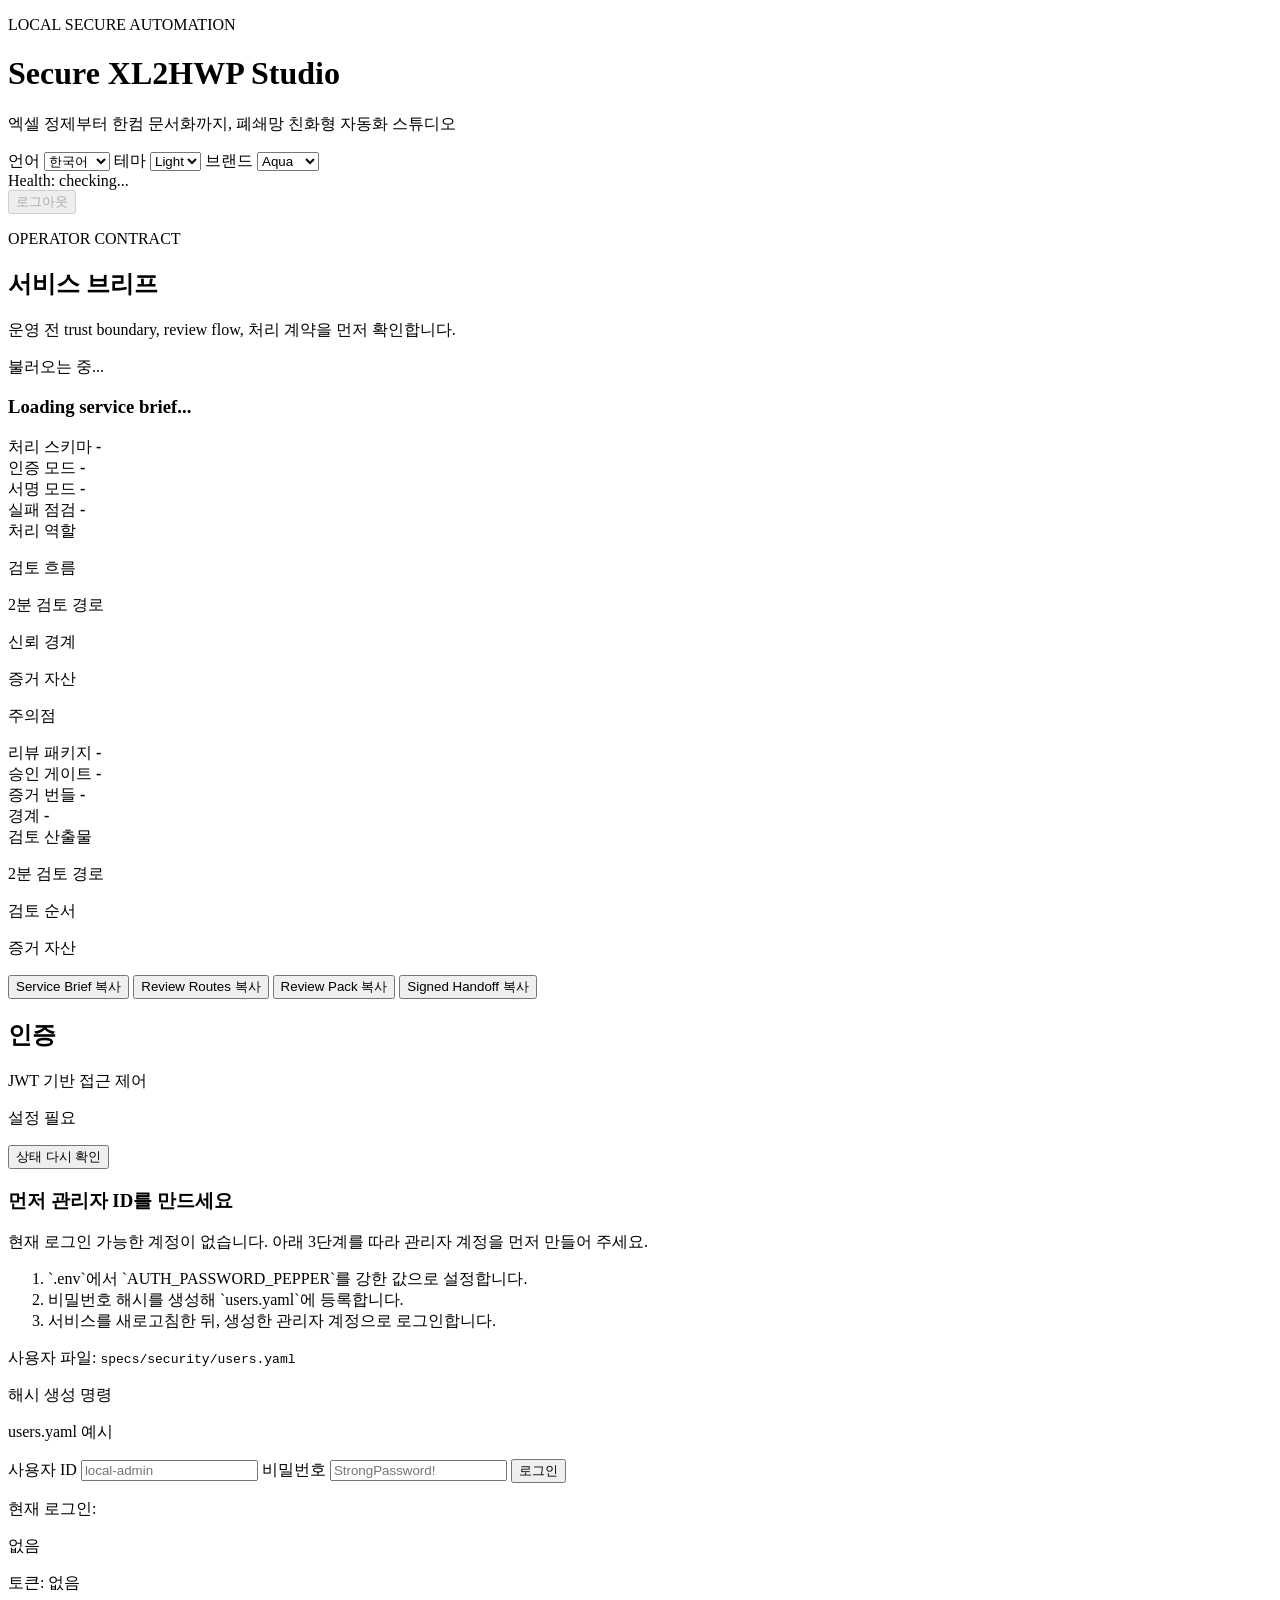
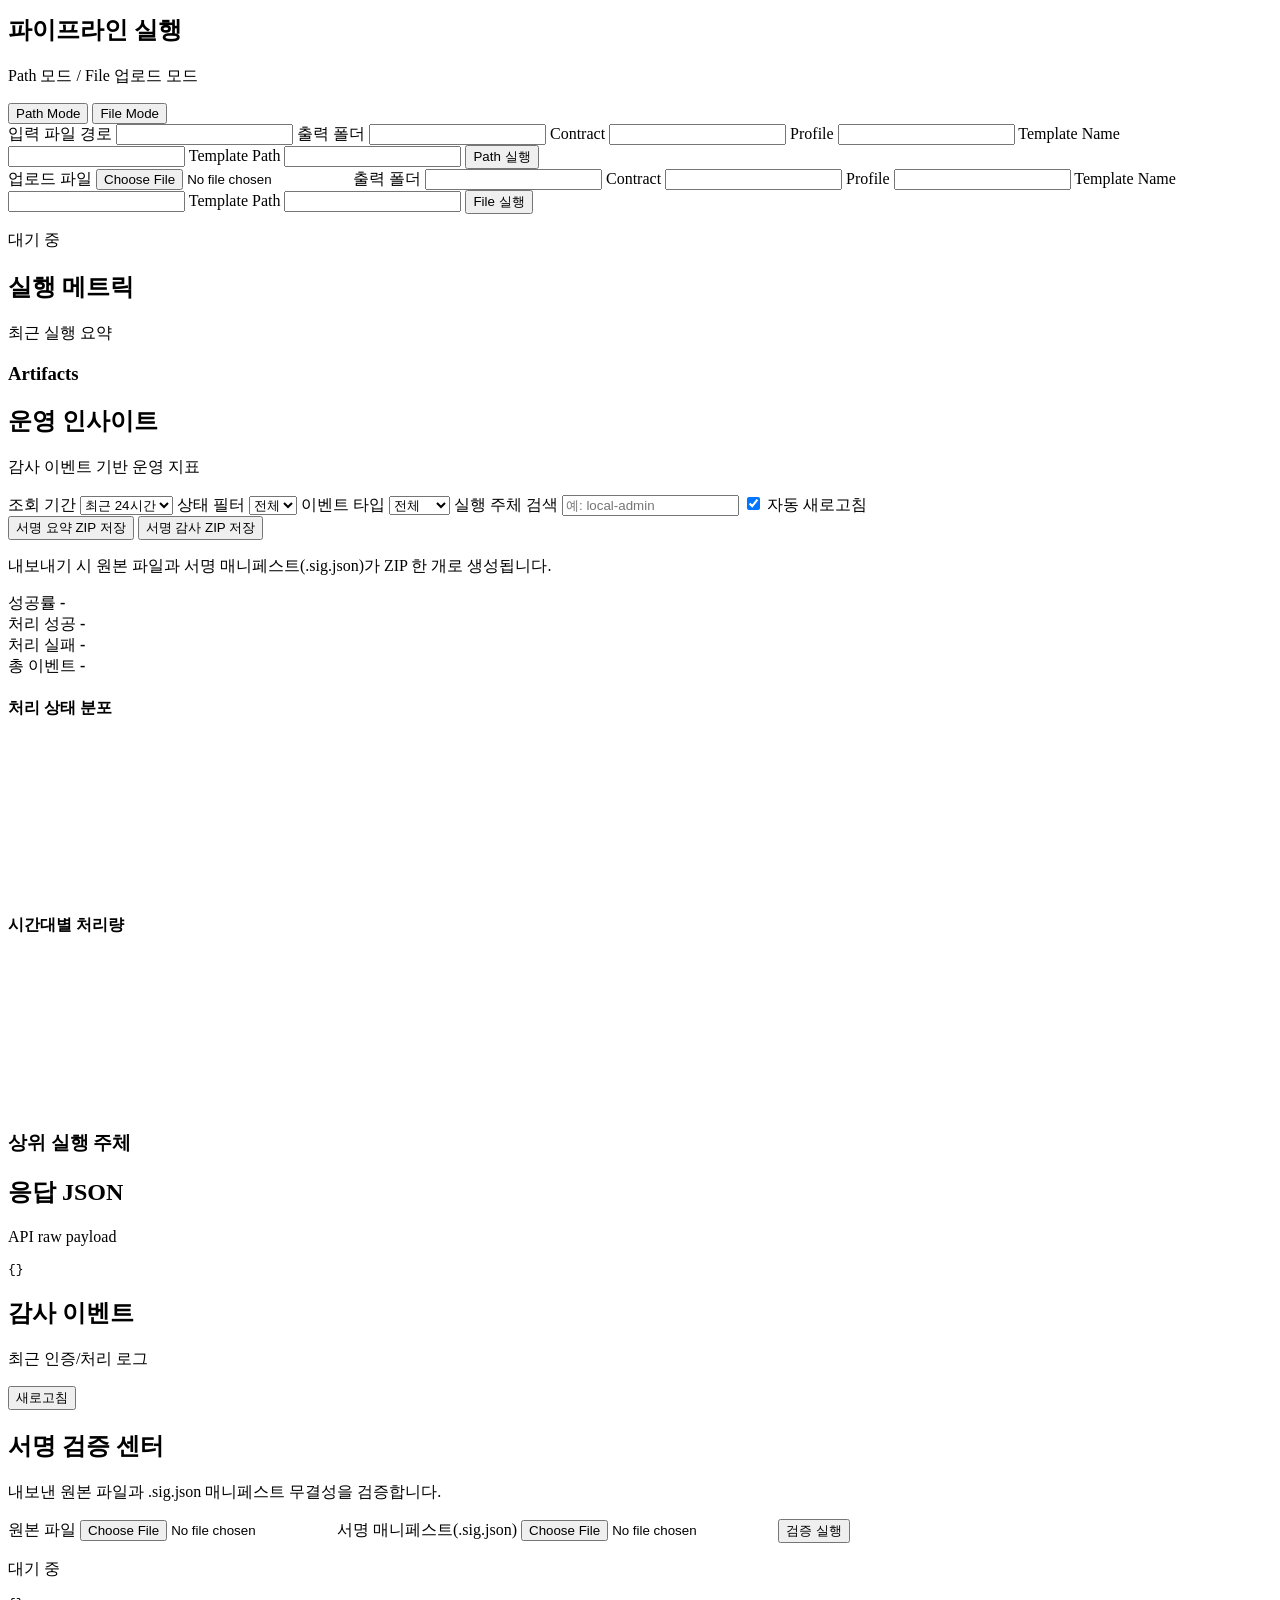
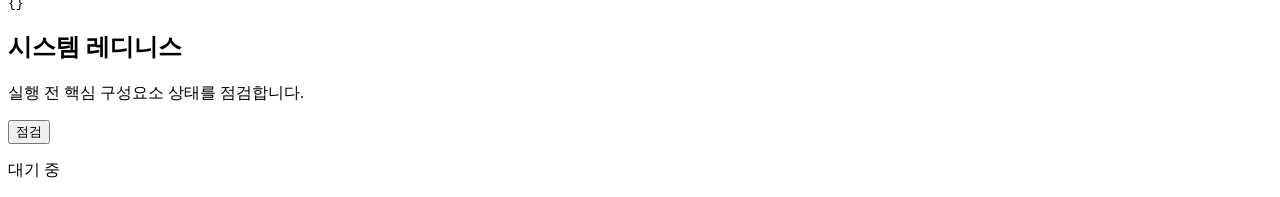
==== app/web/templates/index.html @ f9e4ba8b "Add signed handoff snapshot copy" ====
<!doctype html>
<html lang="ko">
  <head>
    <meta charset="UTF-8" />
    <meta name="viewport" content="width=device-width, initial-scale=1.0" />
    <title>Secure XL2HWP Studio</title>
    <link rel="stylesheet" href="/assets/style.css" />
  </head>
  <body>
    <div class="bg-orb orb-a"></div>
    <div class="bg-orb orb-b"></div>
    <div class="bg-grid"></div>

    <header class="topbar reveal" data-reveal-delay="0">
      <div class="brand-block">
        <p class="eyebrow" data-i18n="app.eyebrow">LOCAL SECURE AUTOMATION</p>
        <h1 data-i18n="app.title">Secure XL2HWP Studio</h1>
        <p class="tagline" data-i18n="app.tagline">엑셀 정제부터 한컴 문서화까지, 폐쇄망 친화형 자동화 스튜디오</p>
      </div>

      <div class="topbar-controls">
        <div class="control-cluster">
          <label class="mini-control">
            <span data-i18n="control.language">언어</span>
            <select id="langSelect">
              <option value="ko">한국어</option>
              <option value="en">English</option>
            </select>
          </label>
          <label class="mini-control">
            <span data-i18n="control.theme">테마</span>
            <select id="themeSelect">
              <option value="light">Light</option>
              <option value="dark">Dark</option>
            </select>
          </label>
          <label class="mini-control">
            <span data-i18n="control.brand">브랜드</span>
            <select id="brandSelect">
              <option value="aqua">Aqua</option>
              <option value="ember">Ember</option>
              <option value="slate">Slate</option>
            </select>
          </label>
        </div>

        <div class="meta-row">
          <div id="healthPill" class="pill neutral">Health: checking...</div>
          <button id="logoutBtn" class="ghost-btn" disabled data-i18n="auth.logout">로그아웃</button>
        </div>
      </div>
    </header>

    <main class="dashboard">
      <section class="panel span-12 reveal" data-reveal-delay="40">
        <div class="panel-head">
          <div>
            <p class="brief-kicker" data-i18n="serviceBrief.kicker">OPERATOR CONTRACT</p>
            <h2 data-i18n="serviceBrief.title">서비스 브리프</h2>
            <p data-i18n="serviceBrief.subtitle">운영 전 trust boundary, review flow, 처리 계약을 먼저 확인합니다.</p>
          </div>
        </div>

        <div class="brief-shell">
          <div class="brief-summary">
            <div class="meta-row brief-badge-row">
              <div id="briefBadge" class="pill neutral" data-i18n="serviceBrief.loading">불러오는 중...</div>
            </div>
            <h3 id="briefHeadline" class="brief-headline">Loading service brief...</h3>
          </div>

          <div class="brief-grid">
            <article class="brief-card">
              <span class="brief-label" data-i18n="serviceBrief.schema">처리 스키마</span>
              <strong id="briefSchema">-</strong>
            </article>
            <article class="brief-card">
              <span class="brief-label" data-i18n="serviceBrief.authMode">인증 모드</span>
              <strong id="briefAuthMode">-</strong>
            </article>
            <article class="brief-card">
              <span class="brief-label" data-i18n="serviceBrief.signing">서명 모드</span>
              <strong id="briefSigningMode">-</strong>
            </article>
            <article class="brief-card">
              <span class="brief-label" data-i18n="serviceBrief.failedChecks">실패 점검</span>
              <strong id="briefFailedChecks">-</strong>
            </article>
          </div>

          <div class="brief-lists">
            <div>
              <span class="brief-label" data-i18n="serviceBrief.roles">처리 역할</span>
              <ul id="briefRoles" class="artifact-list"></ul>
            </div>
            <div>
              <span class="brief-label" data-i18n="serviceBrief.reviewFlow">검토 흐름</span>
              <ul id="briefReviewFlow" class="artifact-list"></ul>
            </div>
            <div>
              <span class="brief-label" data-i18n="serviceBrief.twoMinuteReview">2분 검토 경로</span>
              <ul id="briefTwoMinuteReview" class="artifact-list"></ul>
            </div>
            <div>
              <span class="brief-label" data-i18n="serviceBrief.trustBoundary">신뢰 경계</span>
              <ul id="briefTrustBoundary" class="artifact-list"></ul>
            </div>
            <div>
              <span class="brief-label" data-i18n="serviceBrief.proofAssets">증거 자산</span>
              <ul id="briefProofAssets" class="artifact-list"></ul>
            </div>
            <div>
              <span class="brief-label" data-i18n="serviceBrief.watchouts">주의점</span>
              <ul id="briefWatchouts" class="artifact-list"></ul>
            </div>
          </div>

          <div class="brief-grid">
            <article class="brief-card">
              <span class="brief-label" data-i18n="reviewPack.title">리뷰 패키지</span>
              <strong id="reviewPackHeadline">-</strong>
            </article>
            <article class="brief-card">
              <span class="brief-label" data-i18n="reviewPack.approvalGate">승인 게이트</span>
              <strong id="reviewPackGate">-</strong>
            </article>
            <article class="brief-card">
              <span class="brief-label" data-i18n="reviewPack.proofBundle">증거 번들</span>
              <strong id="reviewPackProof">-</strong>
            </article>
            <article class="brief-card">
              <span class="brief-label" data-i18n="reviewPack.boundary">경계</span>
              <strong id="reviewPackBoundary">-</strong>
            </article>
          </div>

          <div class="brief-lists">
            <div>
              <span class="brief-label" data-i18n="reviewPack.artifacts">검토 산출물</span>
              <ul id="reviewPackArtifacts" class="artifact-list"></ul>
            </div>
            <div>
              <span class="brief-label" data-i18n="reviewPack.twoMinuteReview">2분 검토 경로</span>
              <ul id="reviewPackTwoMinuteReview" class="artifact-list"></ul>
            </div>
            <div>
              <span class="brief-label" data-i18n="reviewPack.sequence">검토 순서</span>
              <ul id="reviewPackSequence" class="artifact-list"></ul>
            </div>
            <div>
              <span class="brief-label" data-i18n="reviewPack.proofAssets">증거 자산</span>
              <ul id="reviewPackProofAssets" class="artifact-list"></ul>
            </div>
          </div>

          <div class="meta-row">
            <button id="copyServiceBriefBtn" class="ghost-btn" type="button">Service Brief 복사</button>
            <button id="copyReviewRoutesBtn" class="ghost-btn" type="button">Review Routes 복사</button>
            <button id="copyReviewPackBtn" class="ghost-btn" type="button">Review Pack 복사</button>
            <button id="copySignedHandoffBtn" class="ghost-btn" type="button">Signed Handoff 복사</button>
          </div>
        </div>
      </section>

      <section class="panel span-4 reveal" data-reveal-delay="80">
        <div class="panel-head">
          <h2 data-i18n="auth.title">인증</h2>
          <p data-i18n="auth.subtitle">JWT 기반 접근 제어</p>
        </div>

        <div id="bootstrapCard" class="bootstrap-card hidden">
          <div class="bootstrap-head-row">
            <p id="bootstrapBadge" class="bootstrap-badge" data-i18n="auth.bootstrapBadgeRequired">설정 필요</p>
            <button id="bootstrapRefreshBtn" class="ghost-btn bootstrap-refresh-btn" type="button" data-i18n="auth.bootstrapRefresh">
              상태 다시 확인
            </button>
          </div>
          <h3 data-i18n="auth.bootstrapTitle">먼저 관리자 ID를 만드세요</h3>
          <p id="bootstrapMessage" class="muted" data-i18n="auth.bootstrapMessageRequired">
            현재 로그인 가능한 계정이 없습니다. 아래 3단계를 따라 관리자 계정을 먼저 만들어 주세요.
          </p>

          <ol class="bootstrap-steps">
            <li data-i18n="auth.bootstrapStep1">`.env`에서 `AUTH_PASSWORD_PEPPER`를 강한 값으로 설정합니다.</li>
            <li data-i18n="auth.bootstrapStep2">비밀번호 해시를 생성해 `users.yaml`에 등록합니다.</li>
            <li data-i18n="auth.bootstrapStep3">서비스를 새로고침한 뒤, 생성한 관리자 계정으로 로그인합니다.</li>
          </ol>

          <p class="bootstrap-path-row">
            <span data-i18n="auth.bootstrapRegistryLabel">사용자 파일:</span>
            <code id="bootstrapRegistryPath">specs/security/users.yaml</code>
          </p>

          <p class="muted bootstrap-code-label" data-i18n="auth.bootstrapHashLabel">해시 생성 명령</p>
          <pre id="bootstrapHashCommand" class="command-box"></pre>
          <p class="muted bootstrap-code-label" data-i18n="auth.bootstrapYamlLabel">users.yaml 예시</p>
          <pre id="bootstrapYamlTemplate" class="command-box"></pre>
        </div>

        <form id="loginForm" class="form-grid compact-grid">
          <label>
            <span data-i18n="auth.userId">사용자 ID</span>
            <input id="loginUserId" type="text" data-i18n-placeholder="auth.userPlaceholder" placeholder="local-admin" required />
          </label>
          <label>
            <span data-i18n="auth.password">비밀번호</span>
            <input id="loginPassword" type="password" data-i18n-placeholder="auth.passwordPlaceholder" placeholder="StrongPassword!" required />
          </label>
          <button id="loginBtn" type="submit" class="primary-btn stretch" data-i18n="auth.login">로그인</button>
        </form>

        <div class="divider"></div>

        <div class="user-card" id="userCard">
          <p class="muted" data-i18n="auth.currentUser">현재 로그인:</p>
          <p id="currentUserText">없음</p>
          <p id="tokenStatus" class="muted">토큰: 없음</p>
        </div>
      </section>

      <section class="panel span-8 reveal" data-reveal-delay="140">
        <div class="panel-head">
          <h2 data-i18n="pipeline.title">파이프라인 실행</h2>
          <p data-i18n="pipeline.subtitle">Path 모드 / File 업로드 모드</p>
        </div>

        <div class="mode-toggle" role="tablist" aria-label="processing mode">
          <button id="modePathBtn" class="mode-btn active" type="button" data-i18n="pipeline.modePath">Path Mode</button>
          <button id="modeFileBtn" class="mode-btn" type="button" data-i18n="pipeline.modeFile">File Mode</button>
        </div>

        <form id="pathForm" class="form-grid">
          <label>
            <span data-i18n="pipeline.inputPath">입력 파일 경로</span>
            <input id="pathInputPath" type="text" required />
          </label>
          <label>
            <span data-i18n="pipeline.outputDir">출력 폴더</span>
            <input id="pathOutputDir" type="text" required />
          </label>
          <label>
            <span>Contract</span>
            <input id="pathContract" type="text" required />
          </label>
          <label>
            <span>Profile</span>
            <input id="pathProfile" type="text" required />
          </label>
          <label>
            <span data-i18n="pipeline.templateName">Template Name</span>
            <input id="pathTemplateName" type="text" required />
          </label>
          <label>
            <span data-i18n="pipeline.templatePath">Template Path</span>
            <input id="pathTemplatePath" type="text" required />
          </label>
          <button id="runPathBtn" type="submit" class="primary-btn stretch" data-i18n="pipeline.runPath">Path 실행</button>
        </form>

        <form id="fileForm" class="form-grid hidden">
          <label>
            <span data-i18n="pipeline.uploadFile">업로드 파일</span>
            <input id="fileInput" type="file" accept=".xlsx,.xlsm,.xls" required />
          </label>
          <label>
            <span data-i18n="pipeline.outputDir">출력 폴더</span>
            <input id="fileOutputDir" type="text" required />
          </label>
          <label>
            <span>Contract</span>
            <input id="fileContract" type="text" required />
          </label>
          <label>
            <span>Profile</span>
            <input id="fileProfile" type="text" required />
          </label>
          <label>
            <span data-i18n="pipeline.templateName">Template Name</span>
            <input id="fileTemplateName" type="text" required />
          </label>
          <label>
            <span data-i18n="pipeline.templatePath">Template Path</span>
            <input id="fileTemplatePath" type="text" required />
          </label>
          <button id="runFileBtn" type="submit" class="primary-btn stretch" data-i18n="pipeline.runFile">File 실행</button>
        </form>

        <p id="runStatus" class="status-line" data-i18n="pipeline.idle">대기 중</p>
      </section>

      <section class="panel span-4 reveal" data-reveal-delay="200">
        <div class="panel-head">
          <h2 data-i18n="metrics.title">실행 메트릭</h2>
          <p data-i18n="metrics.subtitle">최근 실행 요약</p>
        </div>
        <div id="metricsGrid" class="metrics-grid"></div>

        <div class="divider"></div>

        <h3 data-i18n="metrics.artifacts">Artifacts</h3>
        <ul id="artifactsList" class="artifact-list"></ul>
      </section>

      <section class="panel span-8 reveal" data-reveal-delay="260">
        <div class="panel-head">
          <h2 data-i18n="ops.title">운영 인사이트</h2>
          <p data-i18n="ops.subtitle">감사 이벤트 기반 운영 지표</p>
        </div>

        <div class="ops-controls">
          <label class="mini-control">
            <span data-i18n="ops.range">조회 기간</span>
            <select id="opsSinceSelect">
              <option value="6" data-i18n="ops.range6h">최근 6시간</option>
              <option value="24" selected data-i18n="ops.range24h">최근 24시간</option>
              <option value="168" data-i18n="ops.range7d">최근 7일</option>
              <option value="" data-i18n="ops.rangeAll">전체</option>
            </select>
          </label>
          <label class="mini-control">
            <span data-i18n="ops.statusFilter">상태 필터</span>
            <select id="opsStatusSelect">
              <option value="" data-i18n="ops.statusAll">전체</option>
              <option value="succeeded" data-i18n="ops.statusSucceeded">성공</option>
              <option value="failed" data-i18n="ops.statusFailed">실패</option>
              <option value="started" data-i18n="ops.statusStarted">시작</option>
            </select>
          </label>
          <label class="mini-control">
            <span data-i18n="ops.eventType">이벤트 타입</span>
            <select id="opsEventTypeSelect">
              <option value="" data-i18n="ops.eventAll">전체</option>
              <option value="auth.login" data-i18n="ops.eventAuth">로그인</option>
              <option value="pipeline.process" data-i18n="ops.eventProcess">처리</option>
            </select>
          </label>
          <label class="mini-control">
            <span data-i18n="ops.actor">실행 주체 검색</span>
            <input
              id="opsActorInput"
              type="text"
              data-i18n-placeholder="ops.actorPlaceholder"
              placeholder="예: local-admin"
            />
          </label>
          <label class="mini-check">
            <input id="opsAutoRefresh" type="checkbox" checked />
            <span data-i18n="ops.autoRefresh">자동 새로고침</span>
          </label>
        </div>

        <div class="ops-actions">
          <button id="exportSummaryBtn" class="ghost-btn" type="button" data-i18n="ops.exportSummary">
            서명 요약 ZIP 저장
          </button>
          <button id="exportAuditCsvBtn" class="ghost-btn" type="button" data-i18n="ops.exportAuditCsv">
            서명 감사 ZIP 저장
          </button>
        </div>
        <p class="muted export-hint" data-i18n="ops.exportHint">
          내보내기 시 원본 파일과 서명 매니페스트(.sig.json)가 ZIP 한 개로 생성됩니다.
        </p>

        <div class="ops-kpis" id="opsKpis">
          <article class="metric-card">
            <span data-i18n="ops.successRate">성공률</span>
            <strong>-</strong>
          </article>
          <article class="metric-card">
            <span data-i18n="ops.procSucceeded">처리 성공</span>
            <strong>-</strong>
          </article>
          <article class="metric-card">
            <span data-i18n="ops.procFailed">처리 실패</span>
            <strong>-</strong>
          </article>
          <article class="metric-card">
            <span data-i18n="ops.totalEvents">총 이벤트</span>
            <strong>-</strong>
          </article>
        </div>

        <ul id="opsFlagsList" class="artifact-list"></ul>

        <div class="charts-grid">
          <article class="chart-card">
            <h4 data-i18n="ops.statusChart">처리 상태 분포</h4>
            <canvas id="statusChartCanvas"></canvas>
          </article>
          <article class="chart-card">
            <h4 data-i18n="ops.throughputChart">시간대별 처리량</h4>
            <canvas id="throughputChartCanvas"></canvas>
          </article>
        </div>

        <div class="divider"></div>

        <h3 data-i18n="ops.topActors">상위 실행 주체</h3>
        <ul id="topActorsList" class="artifact-list"></ul>
      </section>

      <section class="panel span-8 reveal" data-reveal-delay="320">
        <div class="panel-head">
          <h2 data-i18n="response.title">응답 JSON</h2>
          <p data-i18n="response.subtitle">API raw payload</p>
        </div>
        <pre id="resultJson" class="json-box">{}</pre>
      </section>

      <section class="panel span-4 reveal" data-reveal-delay="380">
        <div class="panel-head">
          <h2 data-i18n="audit.title">감사 이벤트</h2>
          <p data-i18n="audit.subtitle">최근 인증/처리 로그</p>
        </div>
        <div class="audit-actions">
          <button id="refreshAuditBtn" class="ghost-btn" type="button" data-i18n="audit.refresh">새로고침</button>
        </div>
        <ul id="auditList" class="audit-list"></ul>
      </section>

      <section class="panel span-12 reveal" data-reveal-delay="440">
        <div class="panel-head">
          <h2 data-i18n="verify.title">서명 검증 센터</h2>
          <p data-i18n="verify.subtitle">내보낸 원본 파일과 .sig.json 매니페스트 무결성을 검증합니다.</p>
        </div>

        <form id="verifyForm" class="form-grid">
          <label>
            <span data-i18n="verify.payload">원본 파일</span>
            <input id="verifyPayloadFile" type="file" required />
          </label>
          <label>
            <span data-i18n="verify.signature">서명 매니페스트(.sig.json)</span>
            <input id="verifySignatureFile" type="file" accept=".json,.sig.json" required />
          </label>
          <button id="verifyRunBtn" type="submit" class="primary-btn stretch" data-i18n="verify.run">검증 실행</button>
        </form>

        <p id="verifyStatus" class="status-line" data-i18n="verify.idle">대기 중</p>
        <pre id="verifyResultJson" class="json-box verify-json">{}</pre>
      </section>

      <section class="panel span-4 reveal" data-reveal-delay="500">
        <div class="panel-head">
          <h2 data-i18n="readiness.title">시스템 레디니스</h2>
          <p data-i18n="readiness.subtitle">실행 전 핵심 구성요소 상태를 점검합니다.</p>
        </div>
        <div class="audit-actions">
          <button id="refreshReadinessBtn" class="ghost-btn" type="button" data-i18n="readiness.refresh">점검</button>
        </div>
        <p id="readinessOverall" class="status-line" data-i18n="readiness.idle">대기 중</p>
        <ul id="readinessList" class="artifact-list"></ul>
      </section>
    </main>

    <div id="toast" class="toast hidden"></div>

    <script>
      // Fallback for static deployments where server-side template injection is unavailable.
      window.UI_CONFIG = window.UI_CONFIG || {};
    </script>
    <script src="/assets/app.js" defer></script>
  </body>
</html>
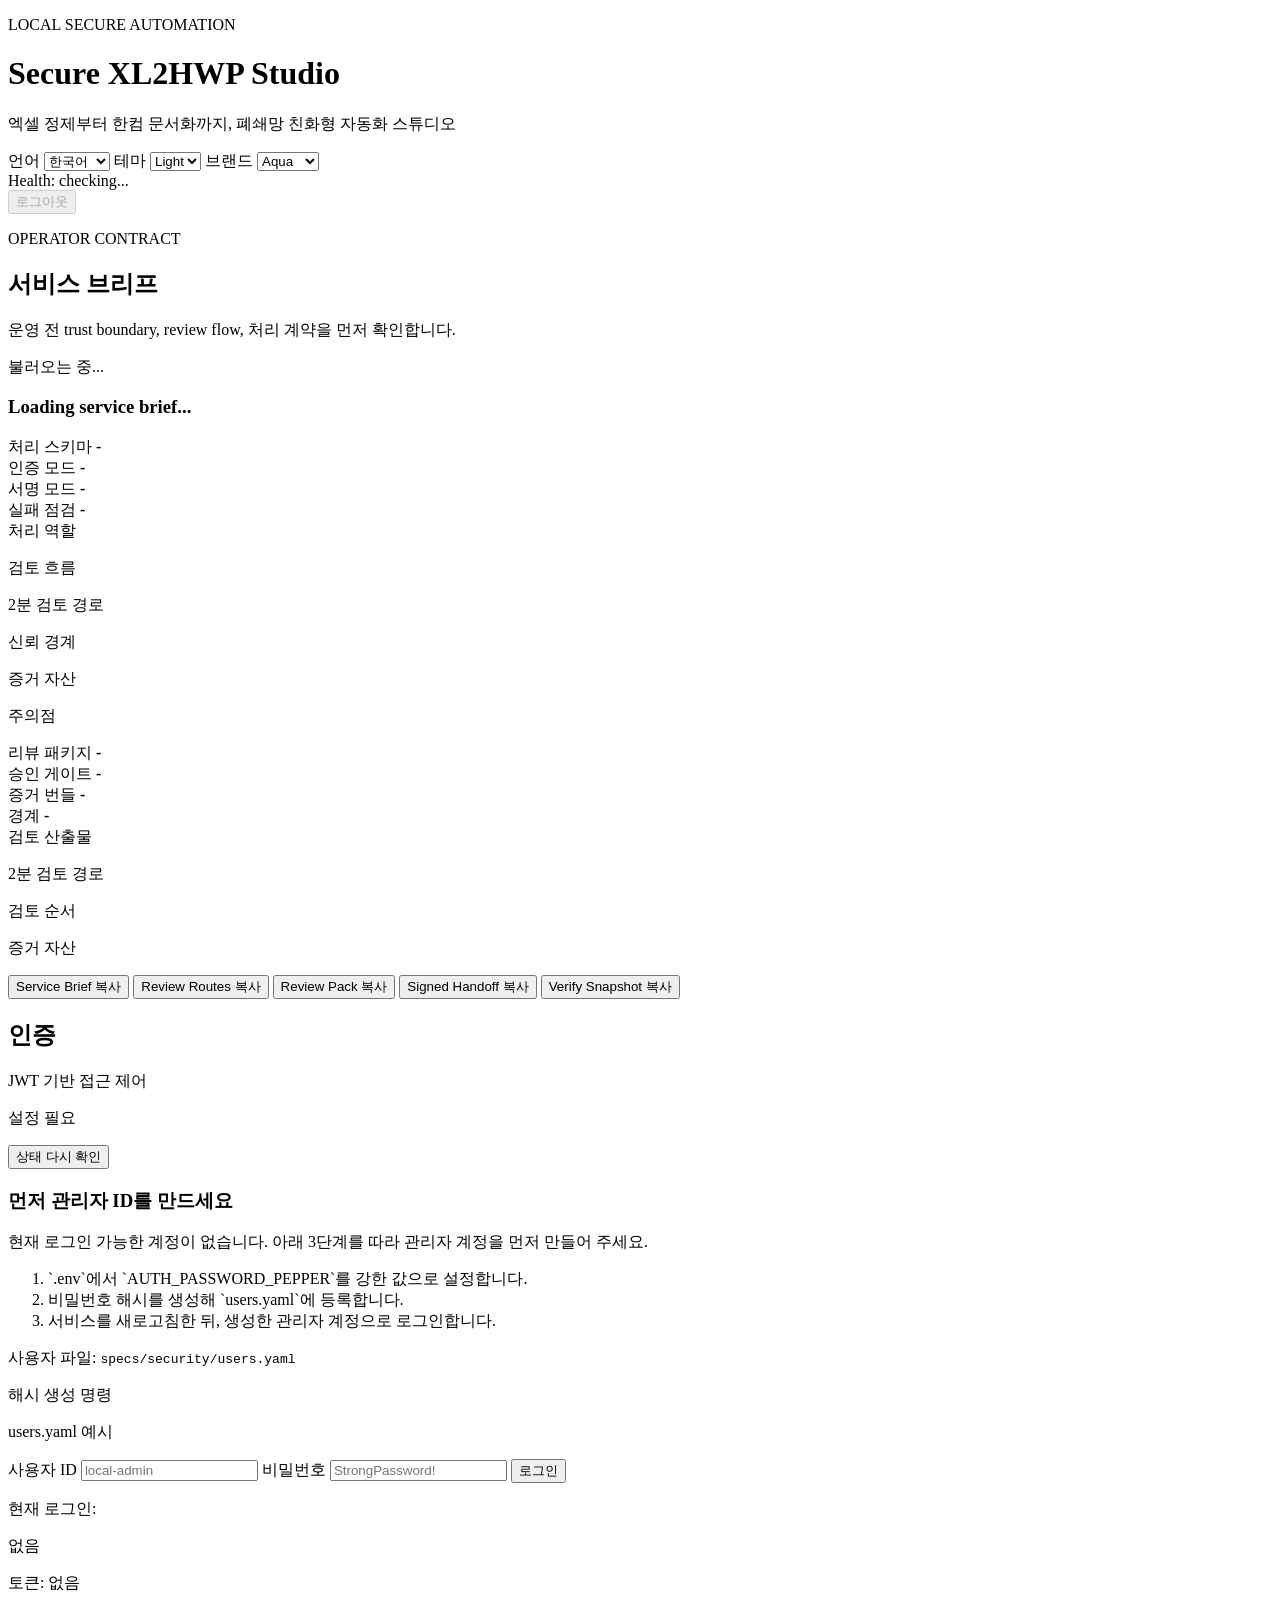
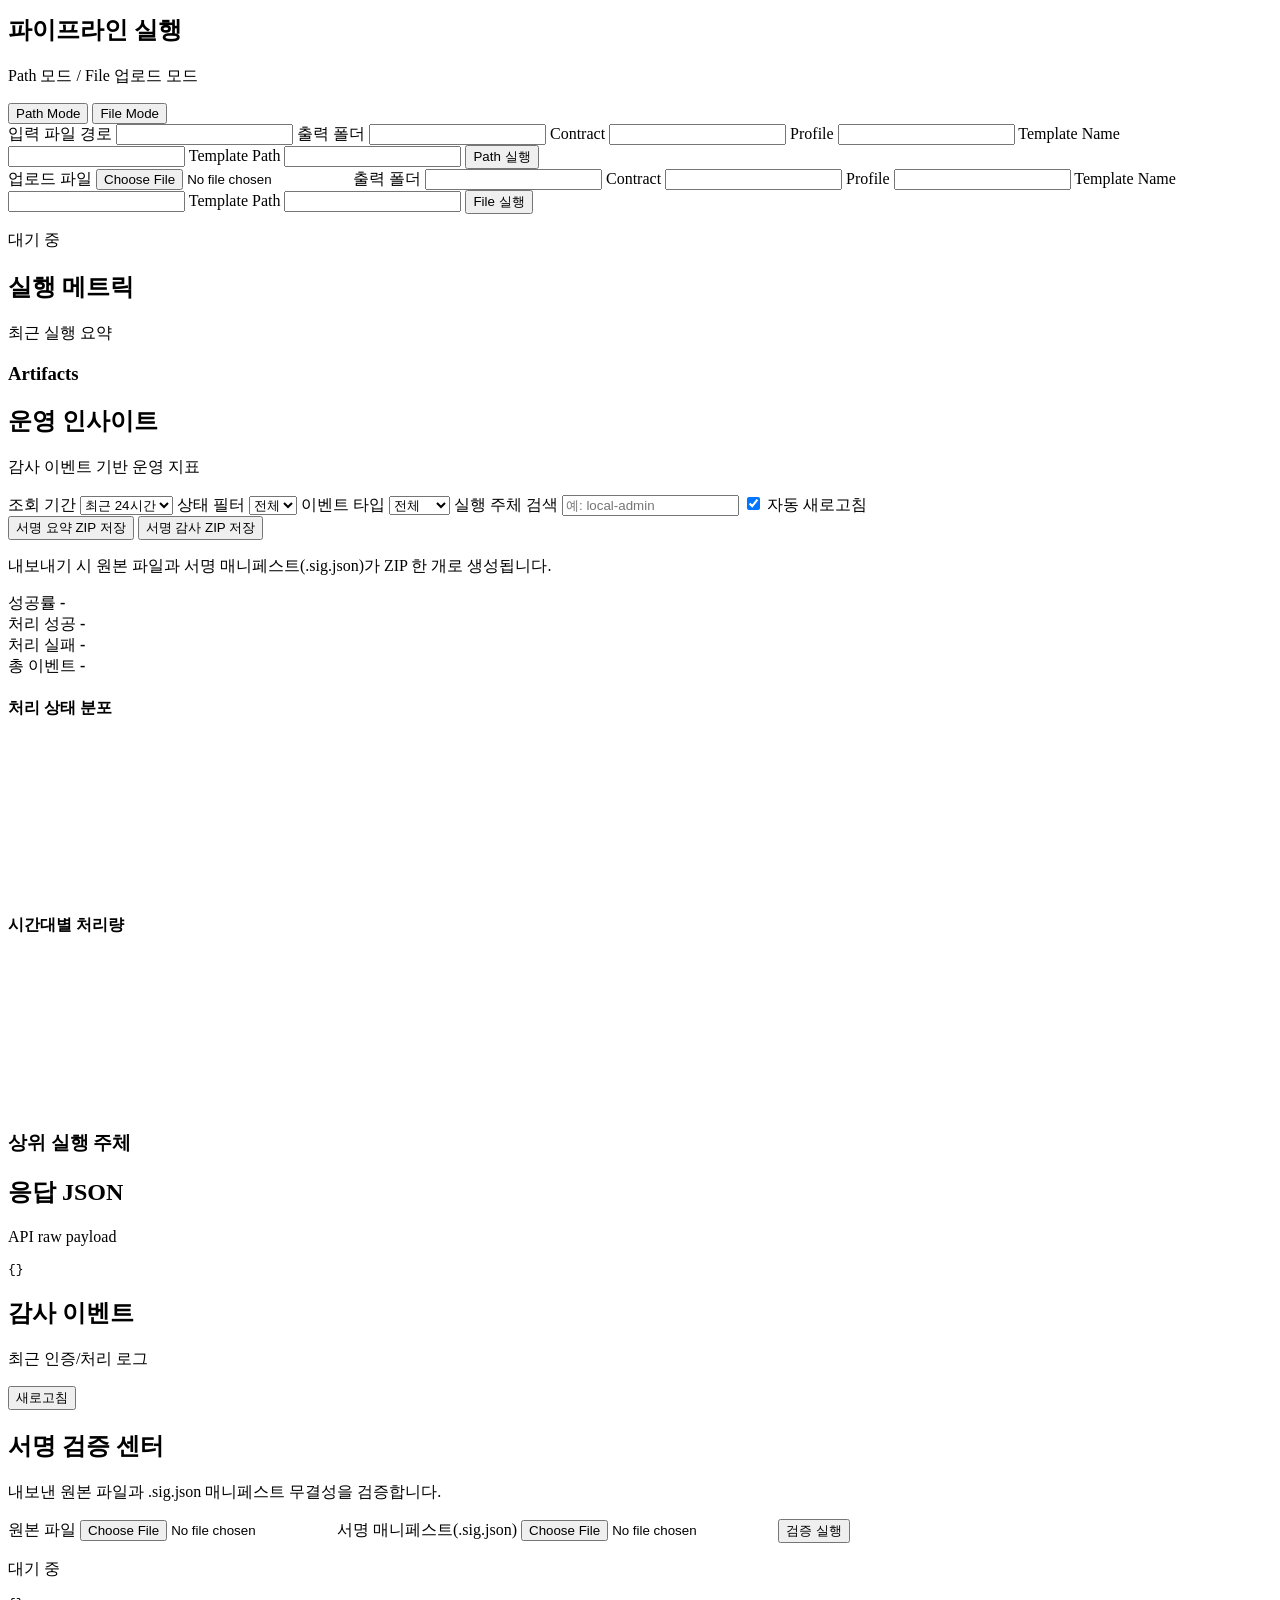
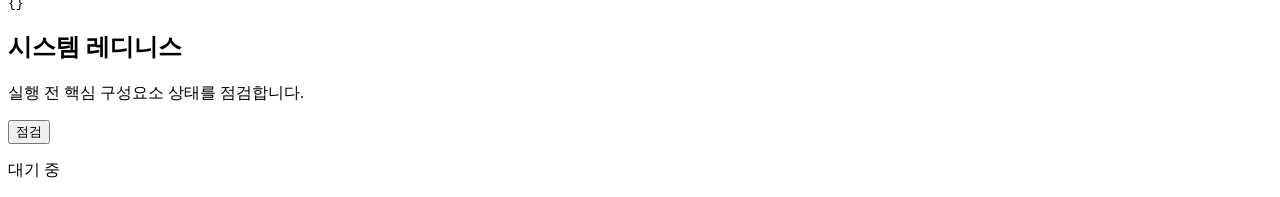
==== commit 514eb0ee: "Add verify snapshot shortcuts" ====
--- a/app/web/templates/index.html
+++ b/app/web/templates/index.html
@@ -158,6 +158,7 @@
             <button id="copyReviewRoutesBtn" class="ghost-btn" type="button">Review Routes 복사</button>
             <button id="copyReviewPackBtn" class="ghost-btn" type="button">Review Pack 복사</button>
             <button id="copySignedHandoffBtn" class="ghost-btn" type="button">Signed Handoff 복사</button>
+            <button id="copyVerifySnapshotBtn" class="ghost-btn" type="button">Verify Snapshot 복사</button>
           </div>
         </div>
       </section>
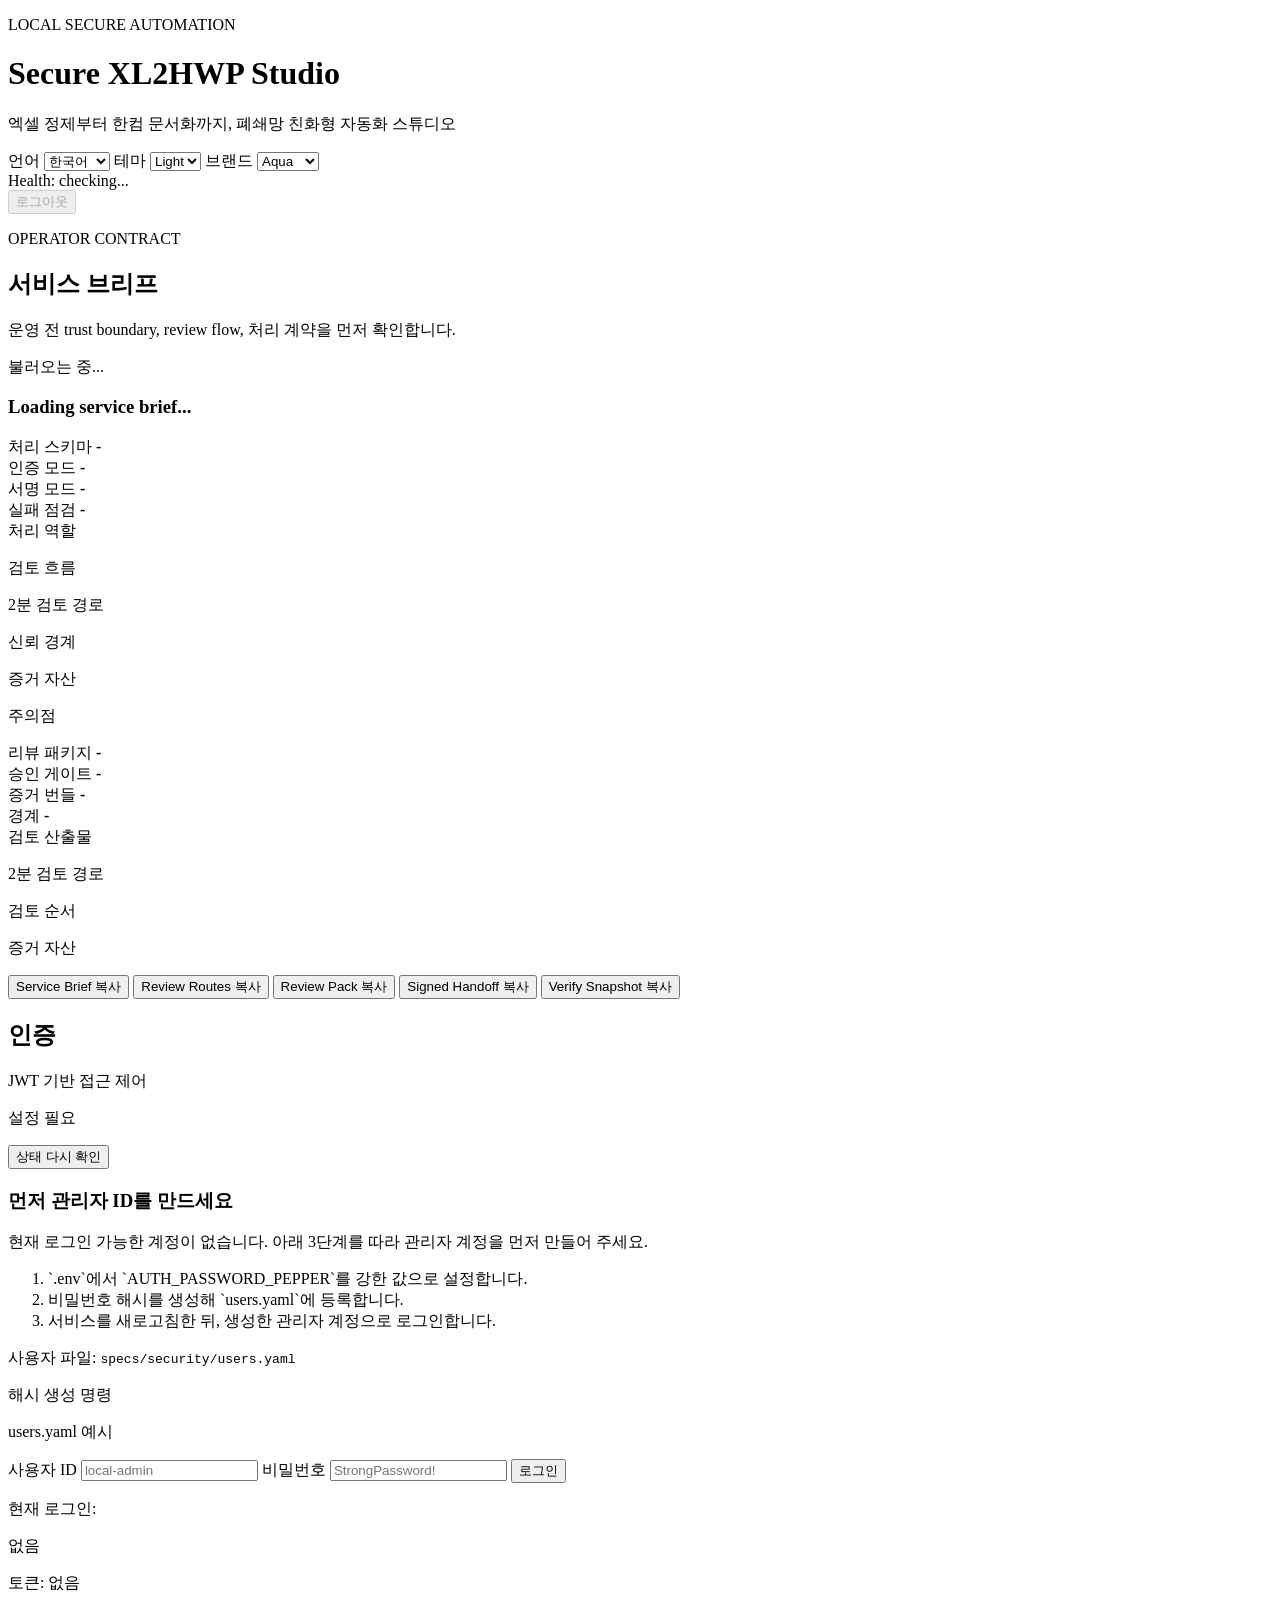
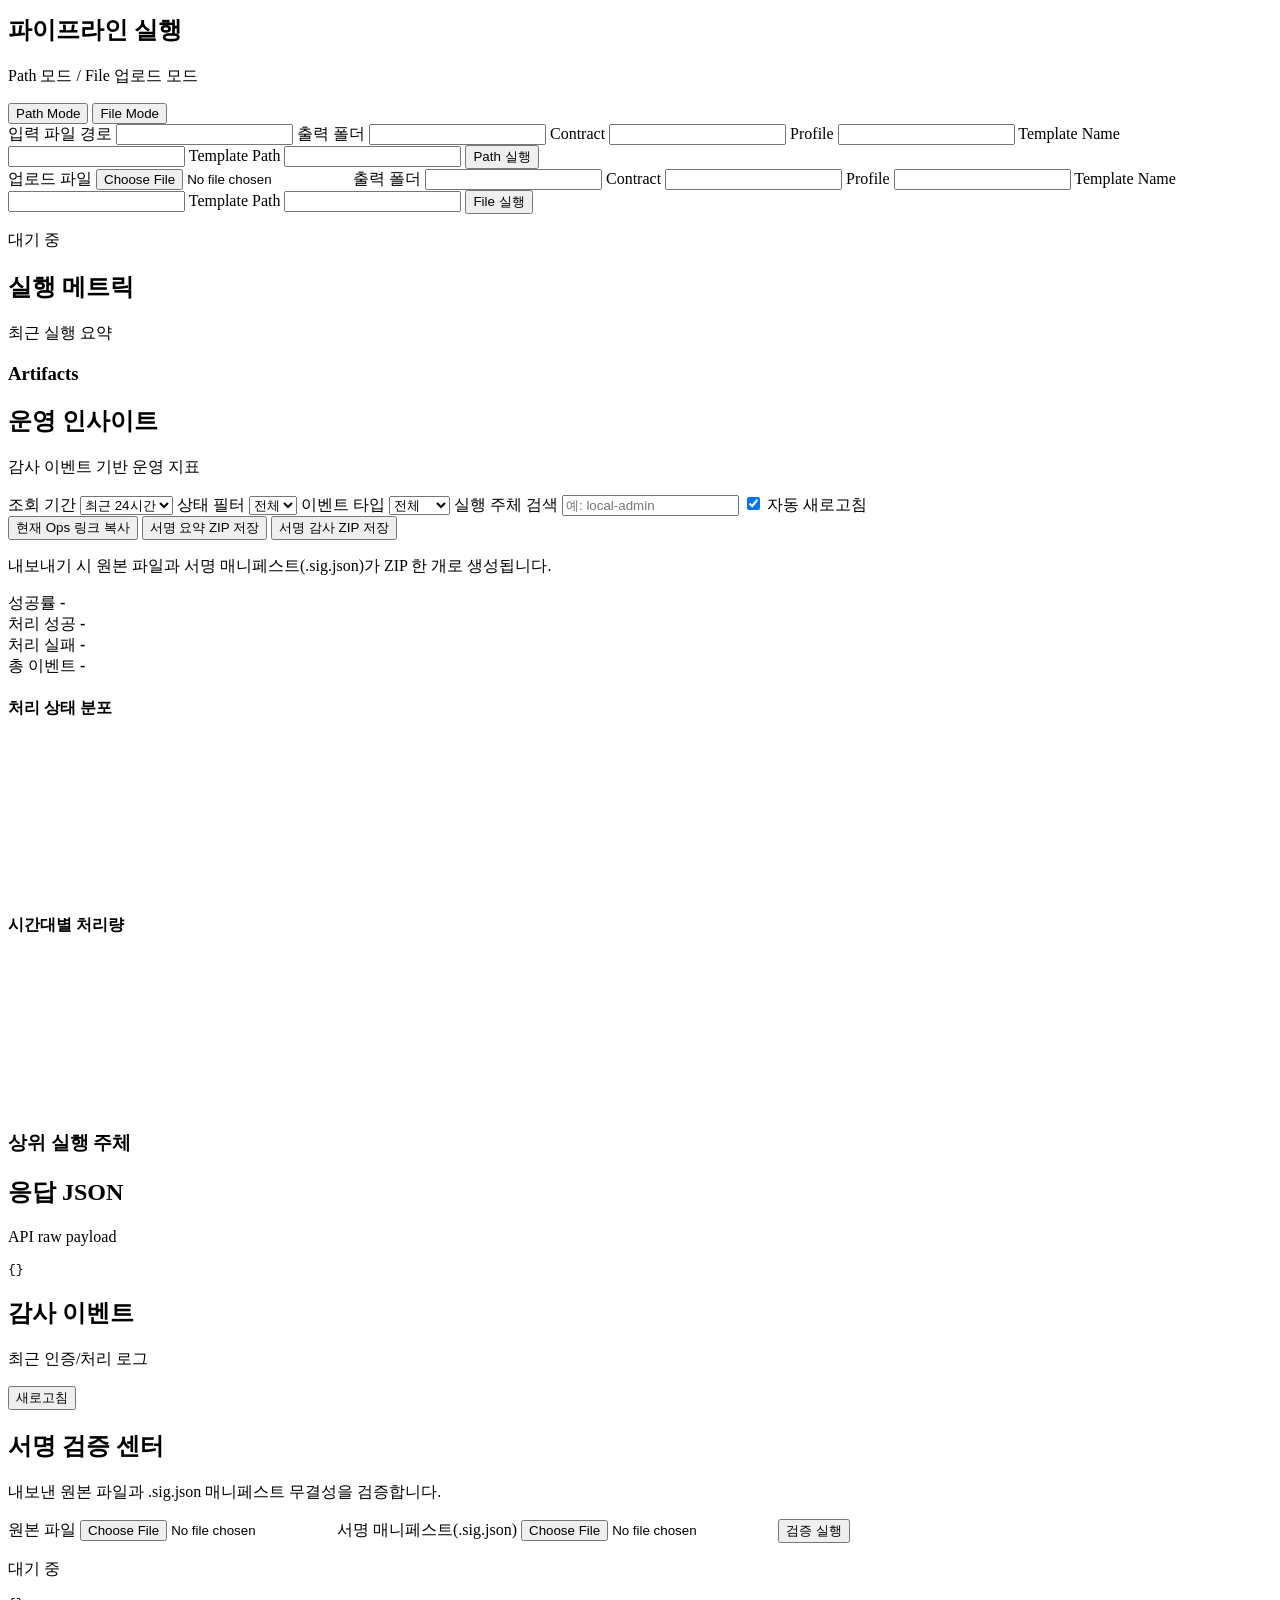
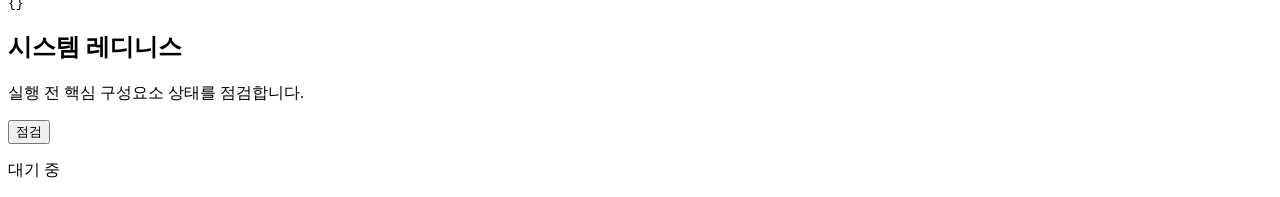
==== commit da1a1902: "Add shareable ops reviewer links" ====
--- a/app/web/templates/index.html
+++ b/app/web/templates/index.html
@@ -351,6 +351,7 @@
         </div>
 
         <div class="ops-actions">
+          <button id="copyOpsViewBtn" class="ghost-btn" type="button">현재 Ops 링크 복사</button>
           <button id="exportSummaryBtn" class="ghost-btn" type="button" data-i18n="ops.exportSummary">
             서명 요약 ZIP 저장
           </button>
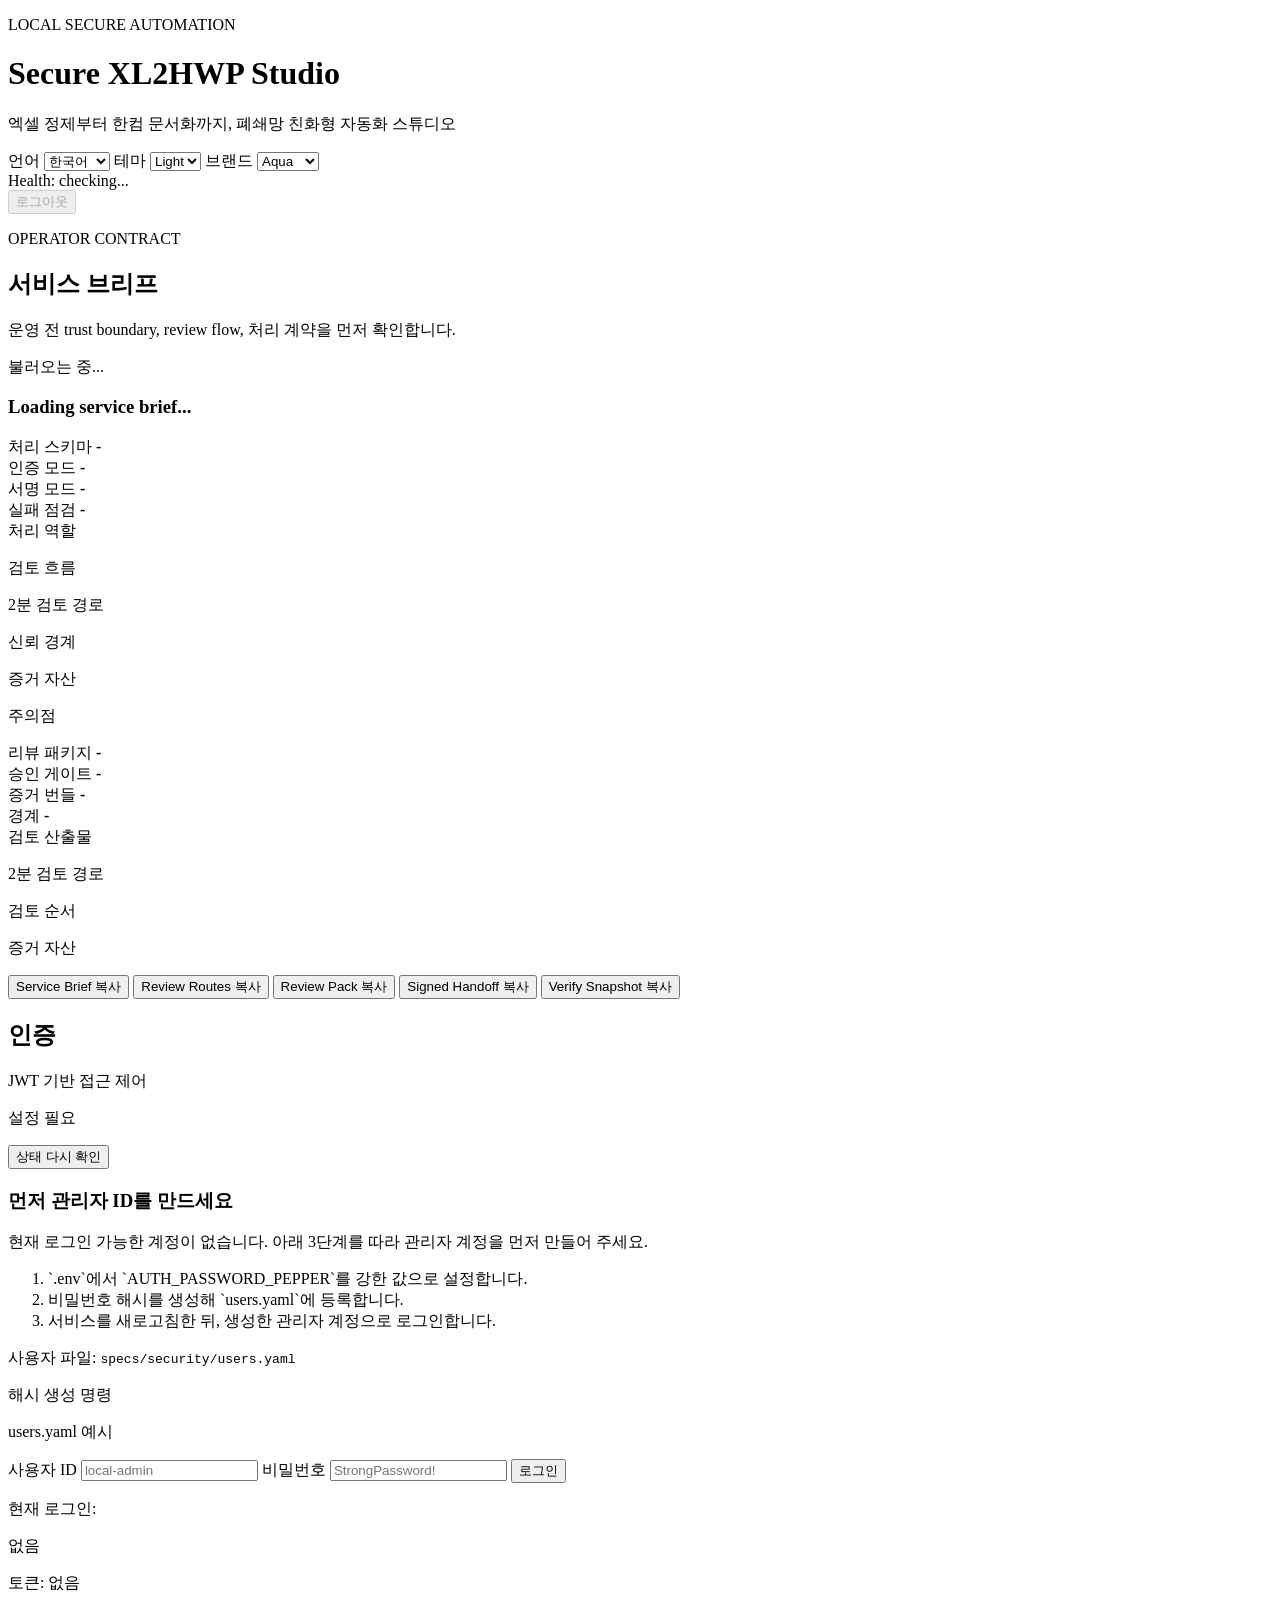
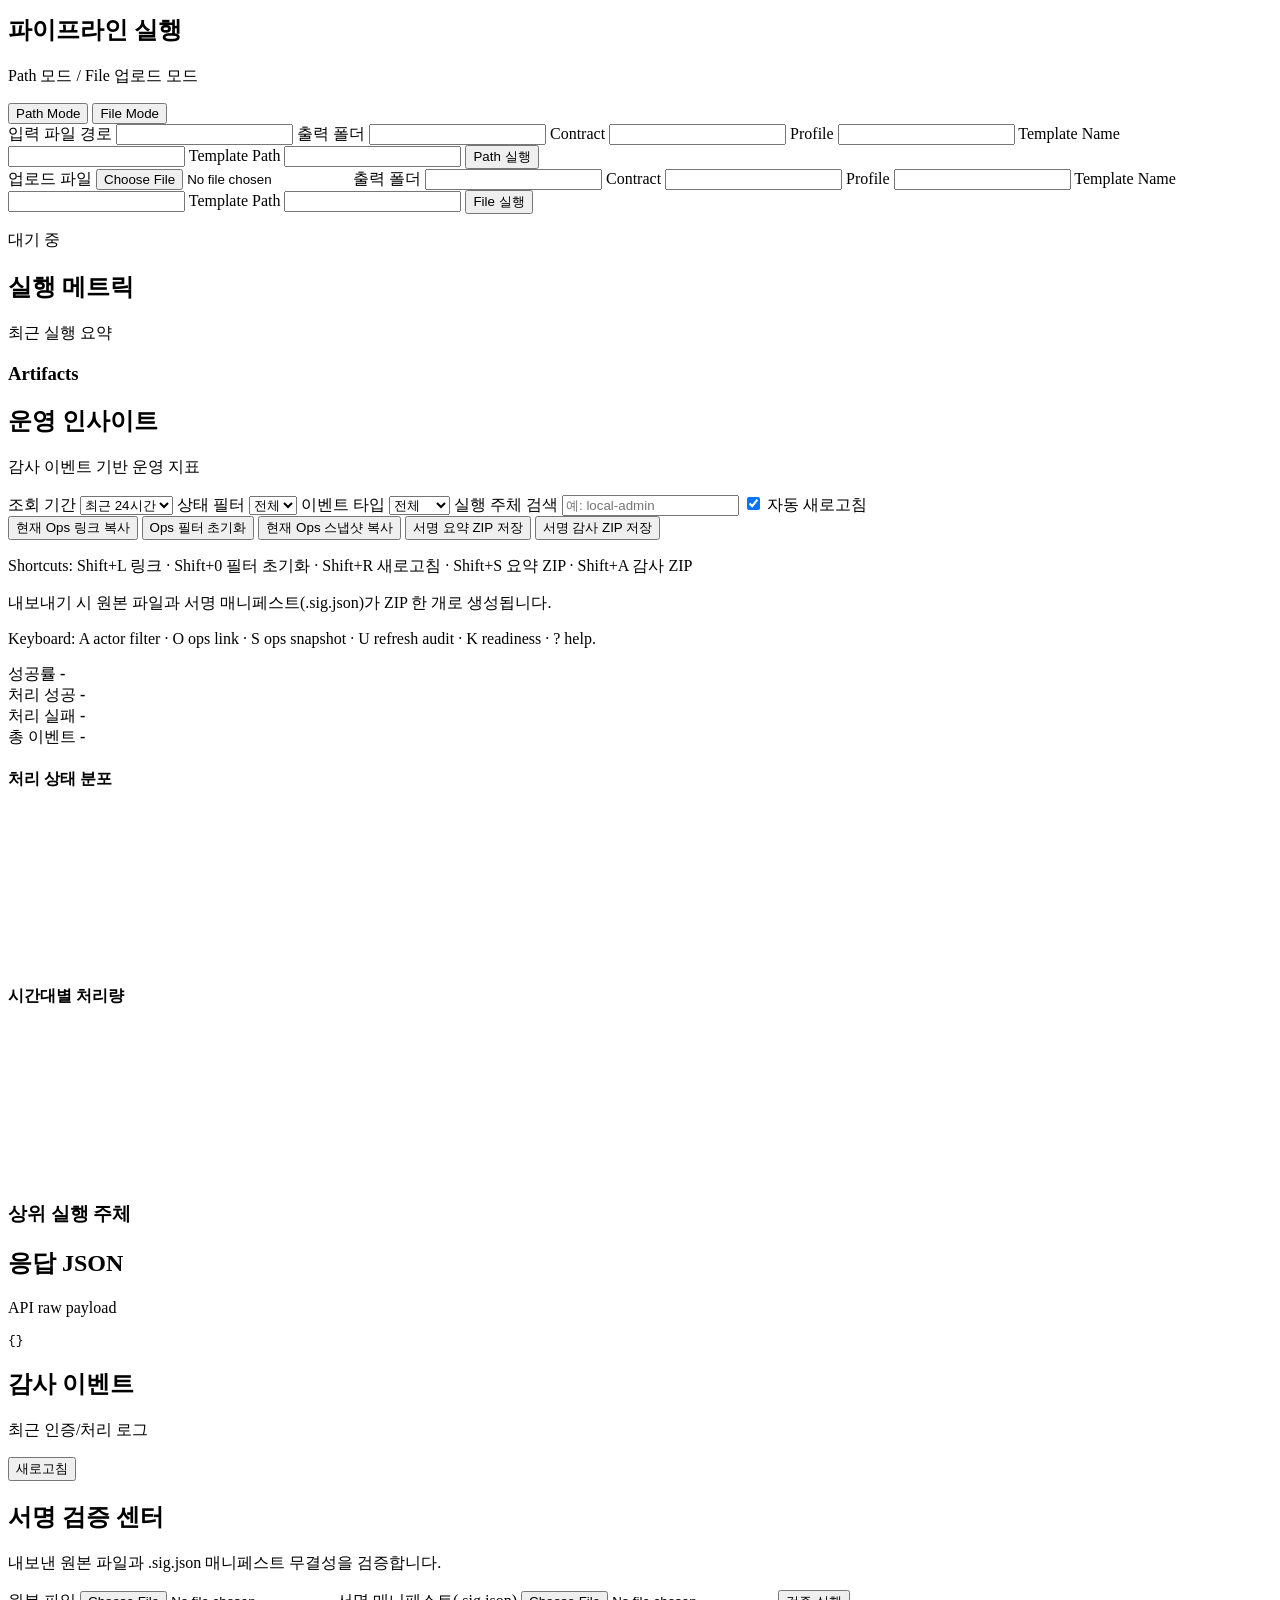
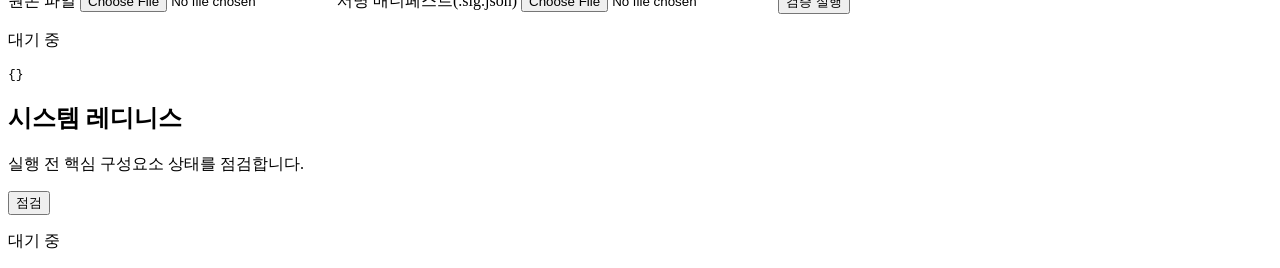
==== commit 586c19d6: "Speed up ops review shortcuts" ====
--- a/app/web/templates/index.html
+++ b/app/web/templates/index.html
@@ -352,6 +352,8 @@
 
         <div class="ops-actions">
           <button id="copyOpsViewBtn" class="ghost-btn" type="button">현재 Ops 링크 복사</button>
+          <button id="resetOpsFiltersBtn" class="ghost-btn" type="button">Ops 필터 초기화</button>
+          <button id="copyOpsSnapshotBtn" class="ghost-btn" type="button">현재 Ops 스냅샷 복사</button>
           <button id="exportSummaryBtn" class="ghost-btn" type="button" data-i18n="ops.exportSummary">
             서명 요약 ZIP 저장
           </button>
@@ -359,9 +361,11 @@
             서명 감사 ZIP 저장
           </button>
         </div>
+        <p class="muted export-hint">Shortcuts: Shift+L 링크 · Shift+0 필터 초기화 · Shift+R 새로고침 · Shift+S 요약 ZIP · Shift+A 감사 ZIP</p>
         <p class="muted export-hint" data-i18n="ops.exportHint">
           내보내기 시 원본 파일과 서명 매니페스트(.sig.json)가 ZIP 한 개로 생성됩니다.
         </p>
+        <p class="muted export-hint" id="opsHotkeysHint">Keyboard: A actor filter · O ops link · S ops snapshot · U refresh audit · K readiness · ? help.</p>
 
         <div class="ops-kpis" id="opsKpis">
           <article class="metric-card">
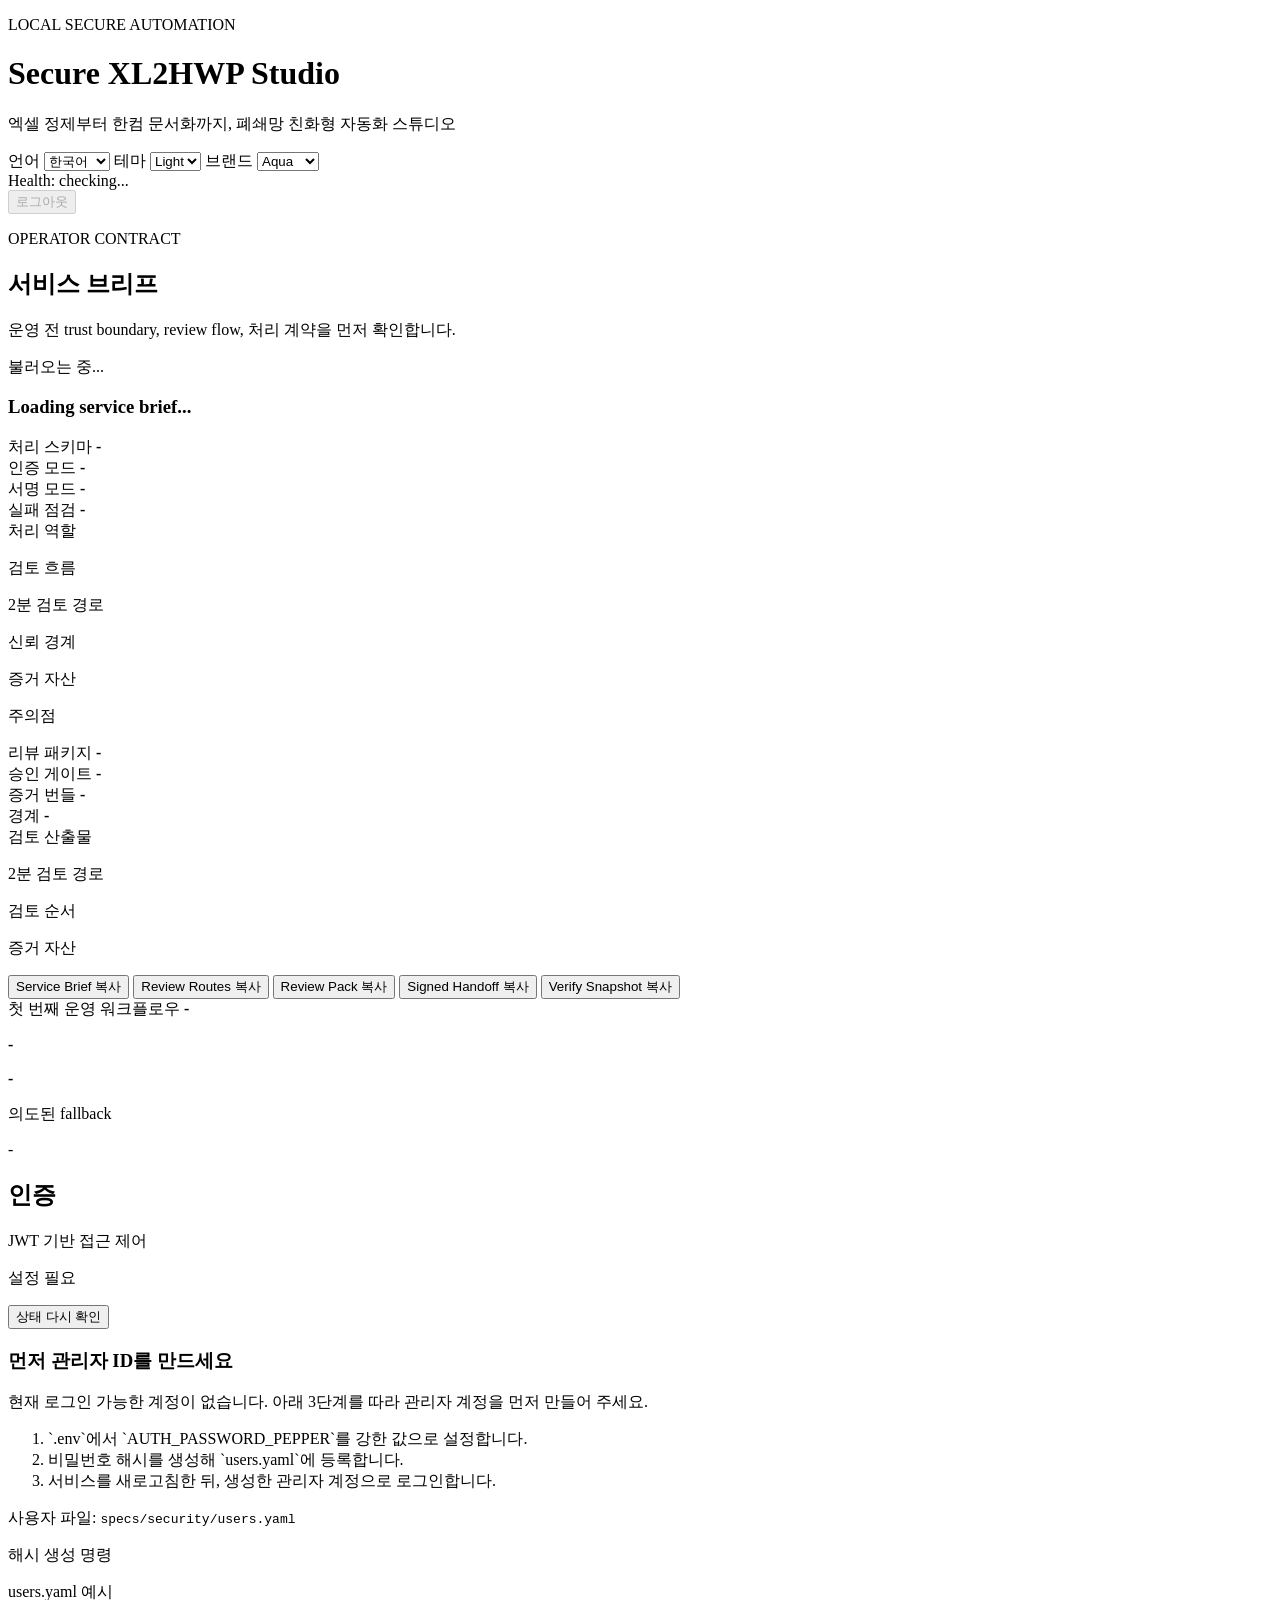
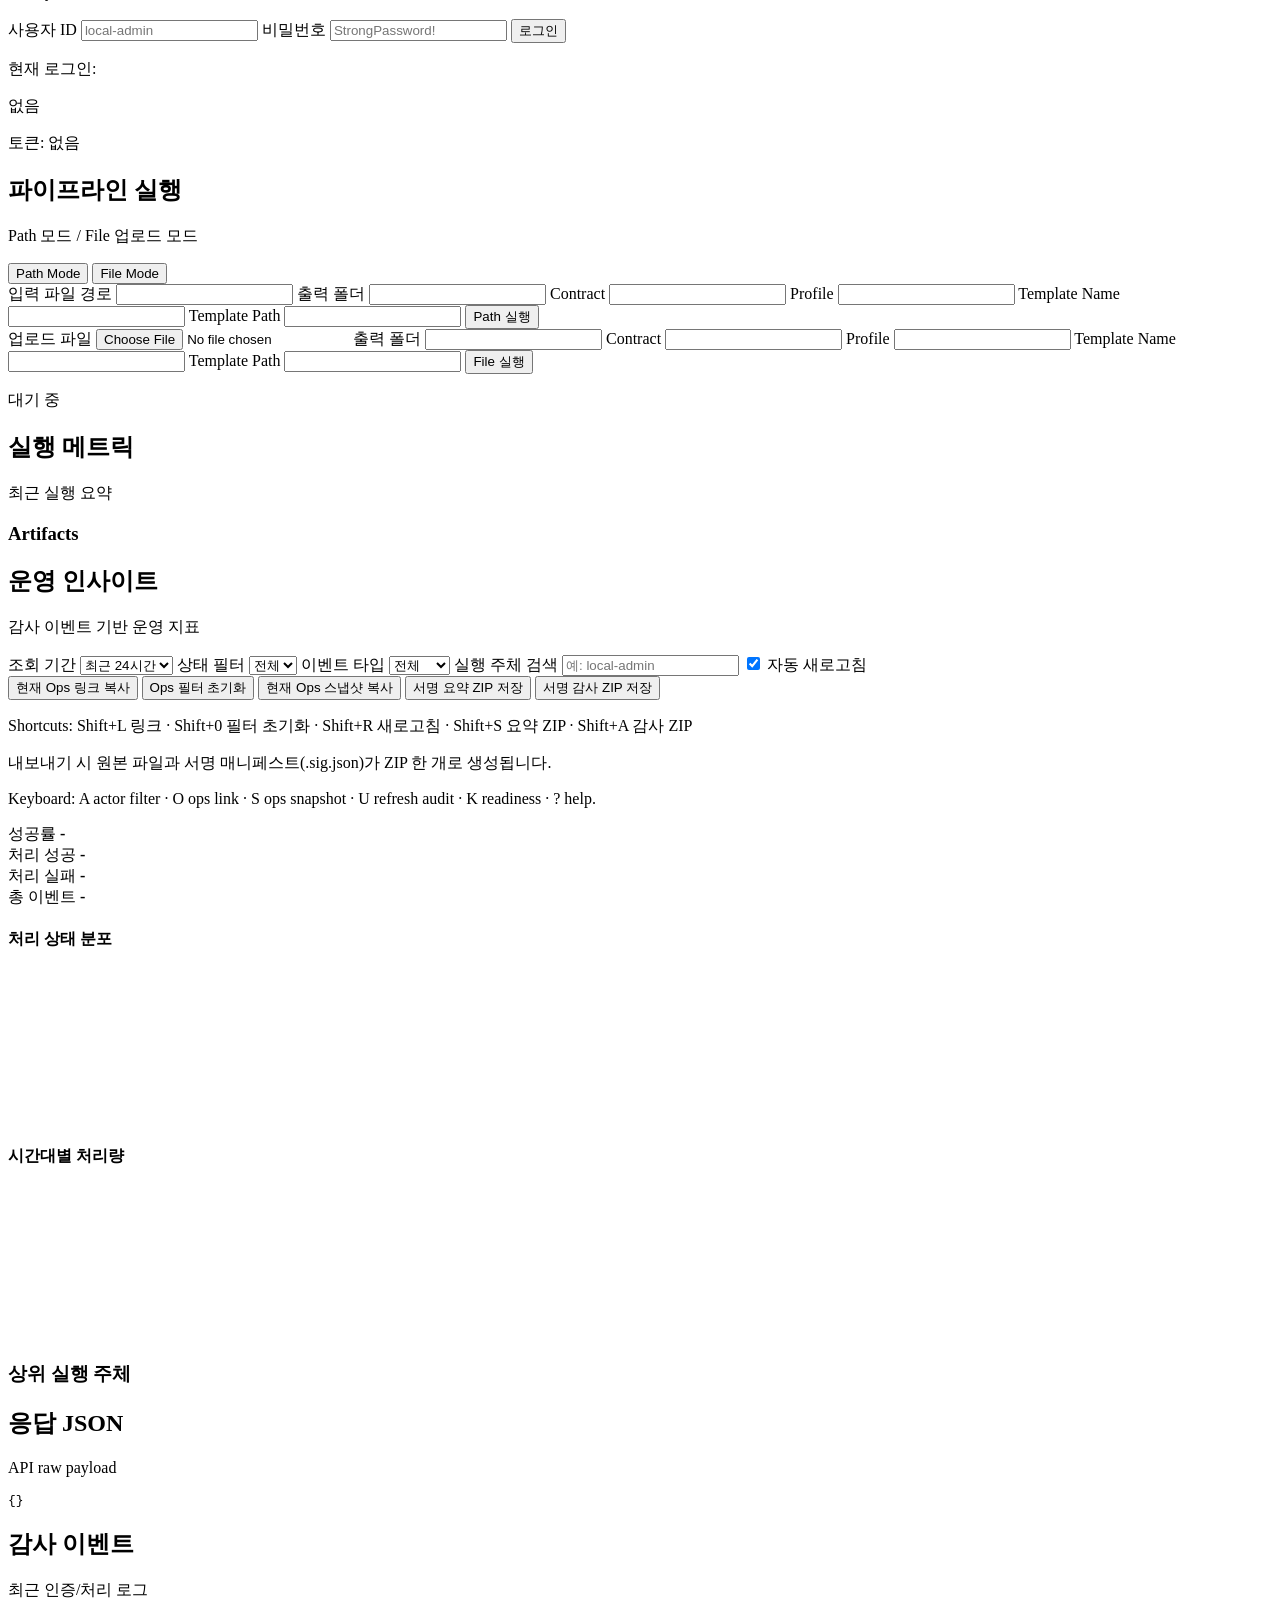
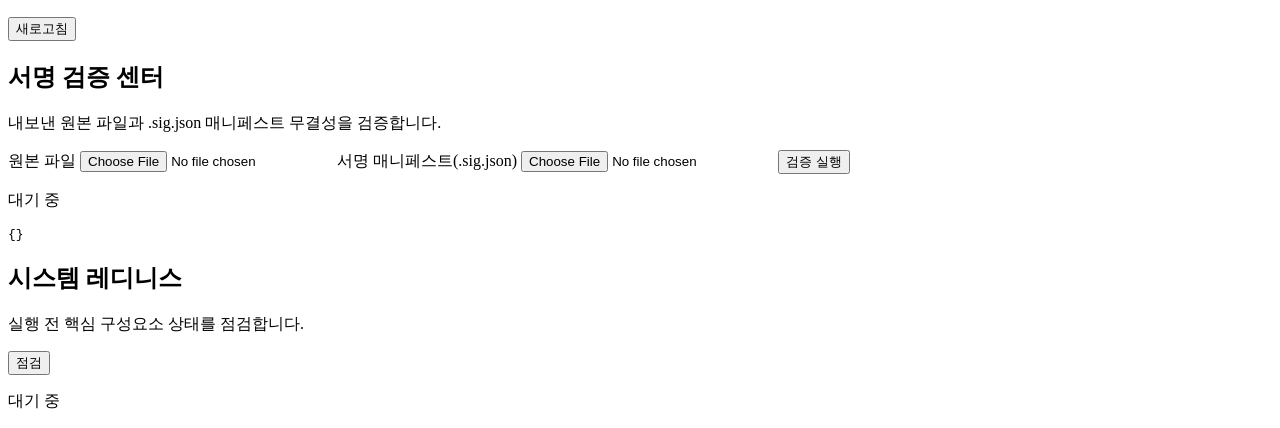
==== commit 265e2a91: "Rename reviewer-guide to verification-guide and tidy up copy" ====
--- a/app/web/templates/index.html
+++ b/app/web/templates/index.html
@@ -160,6 +160,21 @@
             <button id="copySignedHandoffBtn" class="ghost-btn" type="button">Signed Handoff 복사</button>
             <button id="copyVerifySnapshotBtn" class="ghost-btn" type="button">Verify Snapshot 복사</button>
           </div>
+
+          <div class="brief-lists">
+            <div>
+              <span class="brief-label" data-i18n="workflow.title">첫 번째 운영 워크플로우</span>
+              <strong id="workflowLaunchpadStatus">-</strong>
+              <p class="muted"><strong id="workflowLaunchpadGate">-</strong></p>
+              <p class="muted"><strong id="workflowLaunchpadNextStep">-</strong></p>
+              <ul id="workflowLaunchpadSteps" class="artifact-list"></ul>
+            </div>
+            <div>
+              <span class="brief-label" data-i18n="workflow.fallbackLabel">의도된 fallback</span>
+              <p id="workflowLaunchpadFallback" class="muted">-</p>
+              <ul id="workflowLaunchpadRoutes" class="artifact-list"></ul>
+            </div>
+          </div>
         </div>
       </section>
 
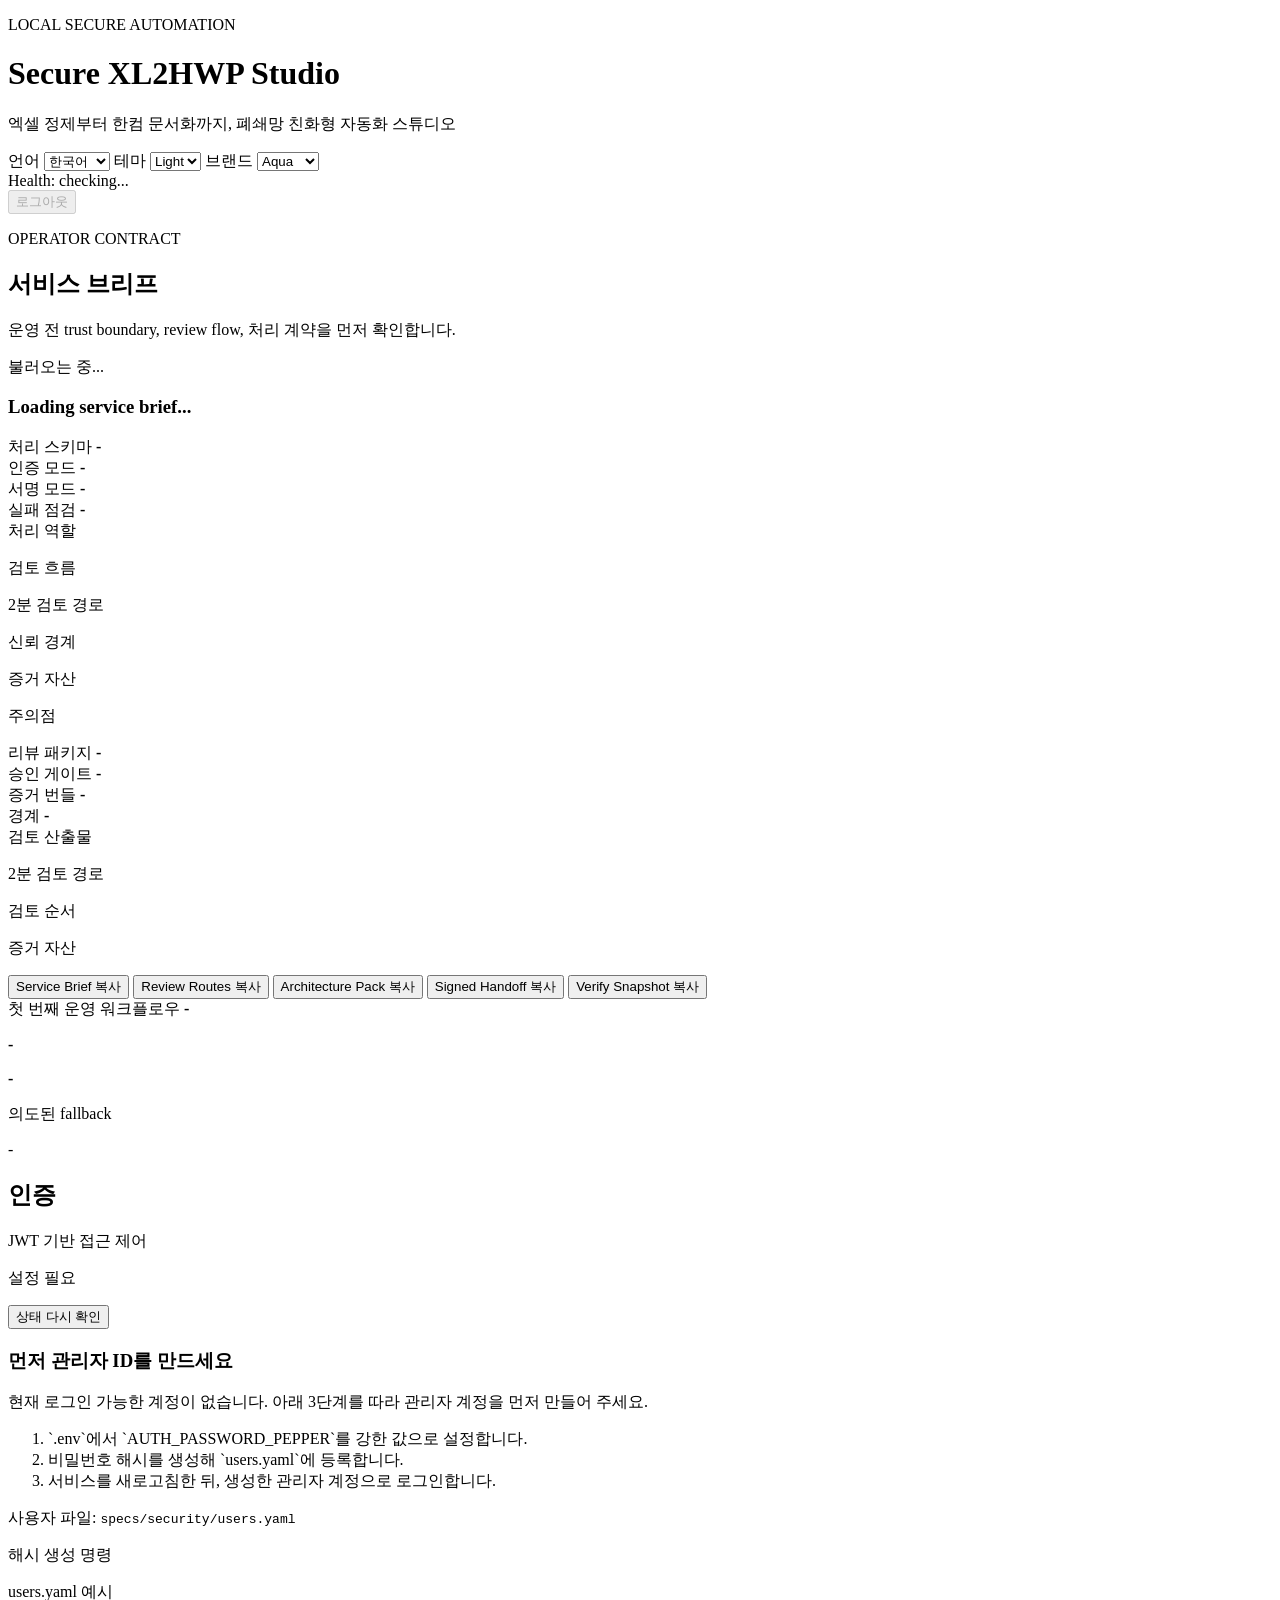
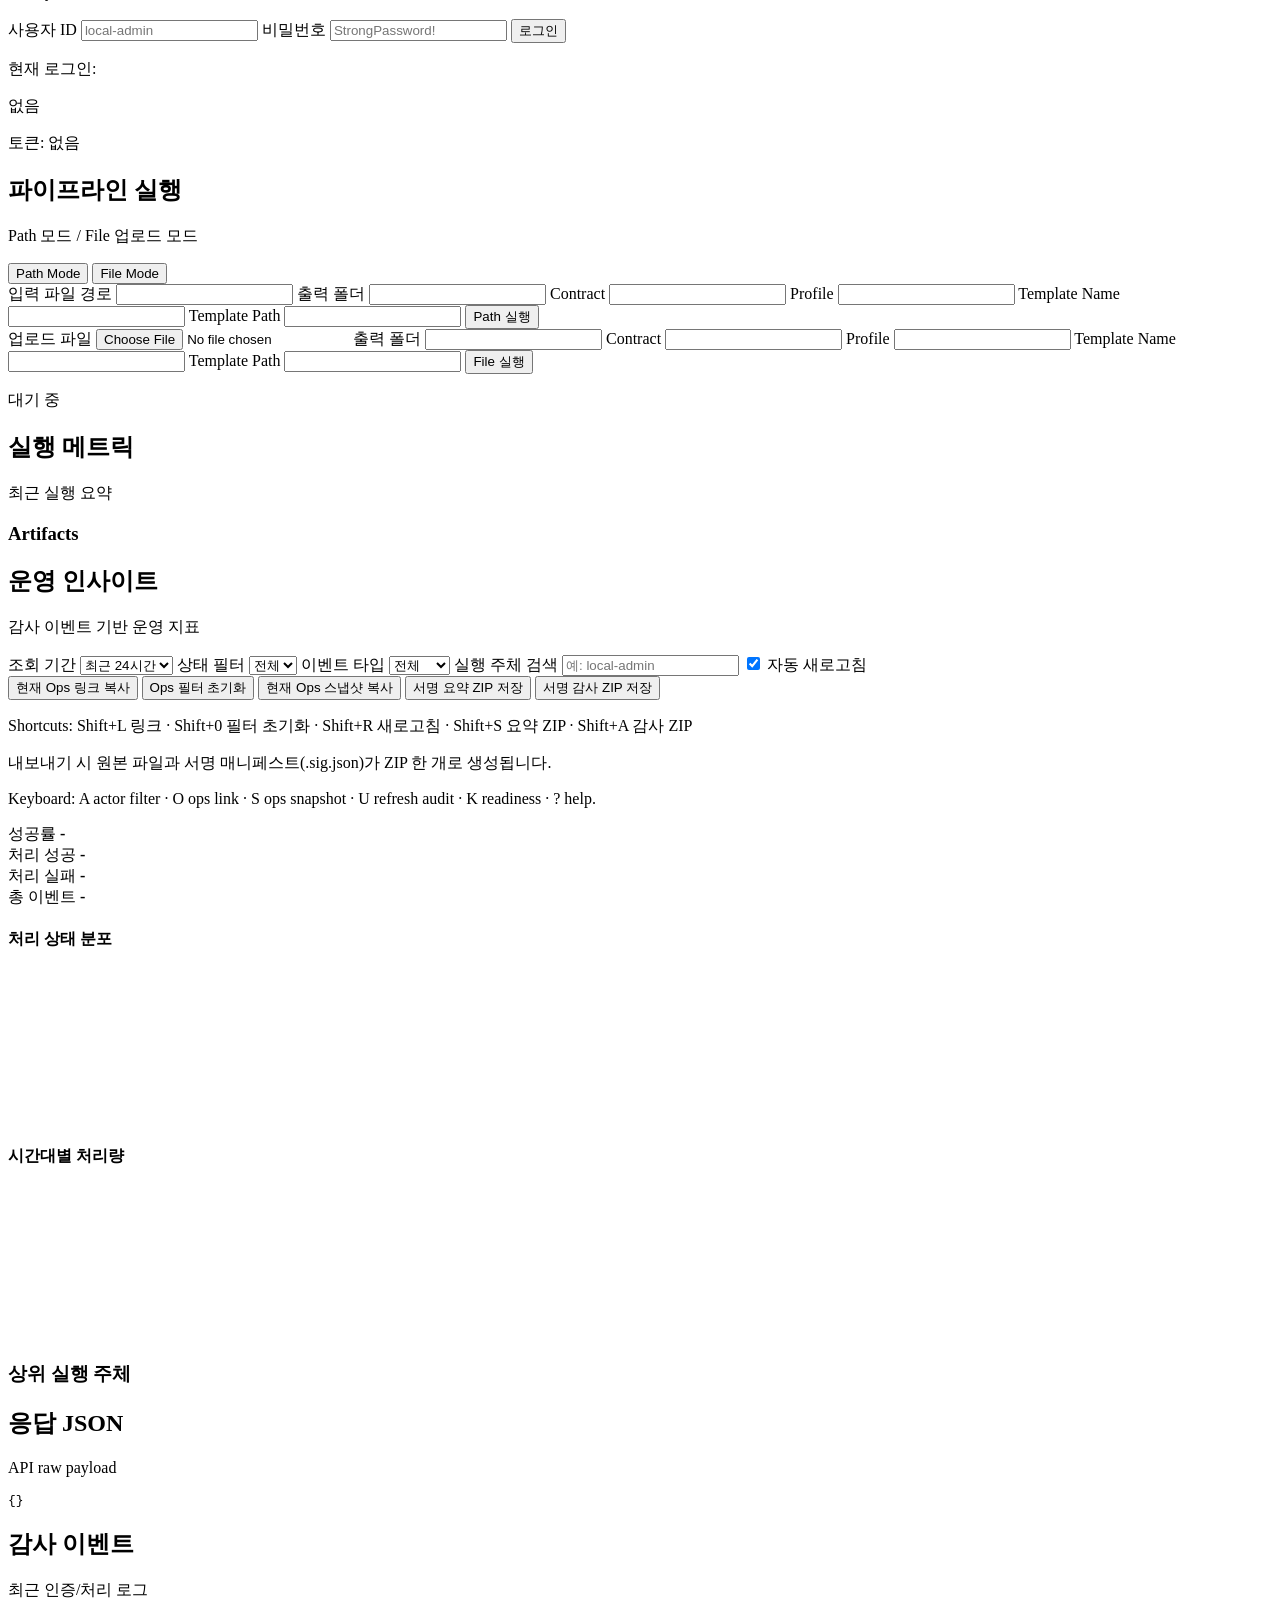
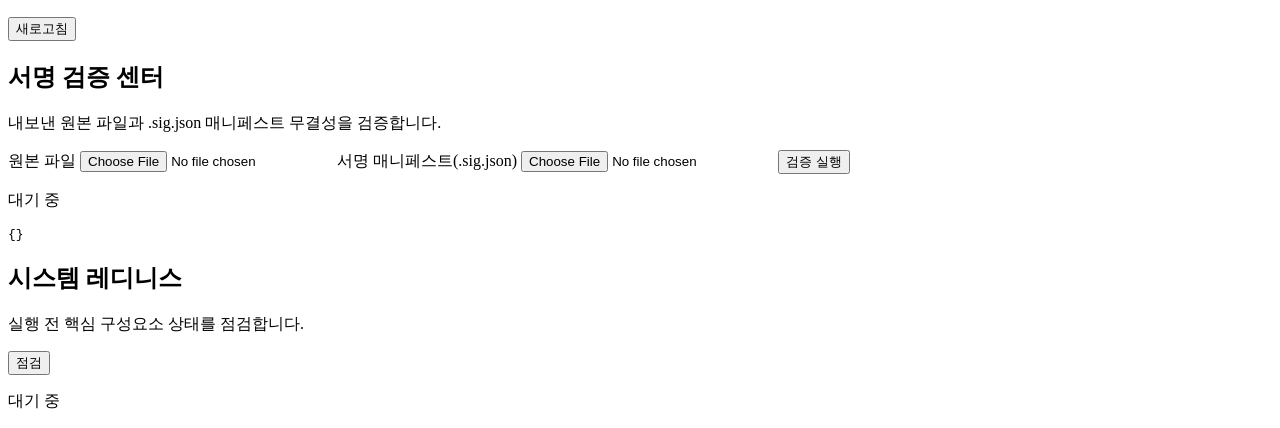
==== commit 09fe1457: "docs: align architecture-first project surface" ====
--- a/app/web/templates/index.html
+++ b/app/web/templates/index.html
@@ -156,7 +156,7 @@
           <div class="meta-row">
             <button id="copyServiceBriefBtn" class="ghost-btn" type="button">Service Brief 복사</button>
             <button id="copyReviewRoutesBtn" class="ghost-btn" type="button">Review Routes 복사</button>
-            <button id="copyReviewPackBtn" class="ghost-btn" type="button">Review Pack 복사</button>
+            <button id="copyReviewPackBtn" class="ghost-btn" type="button">Architecture Pack 복사</button>
             <button id="copySignedHandoffBtn" class="ghost-btn" type="button">Signed Handoff 복사</button>
             <button id="copyVerifySnapshotBtn" class="ghost-btn" type="button">Verify Snapshot 복사</button>
           </div>
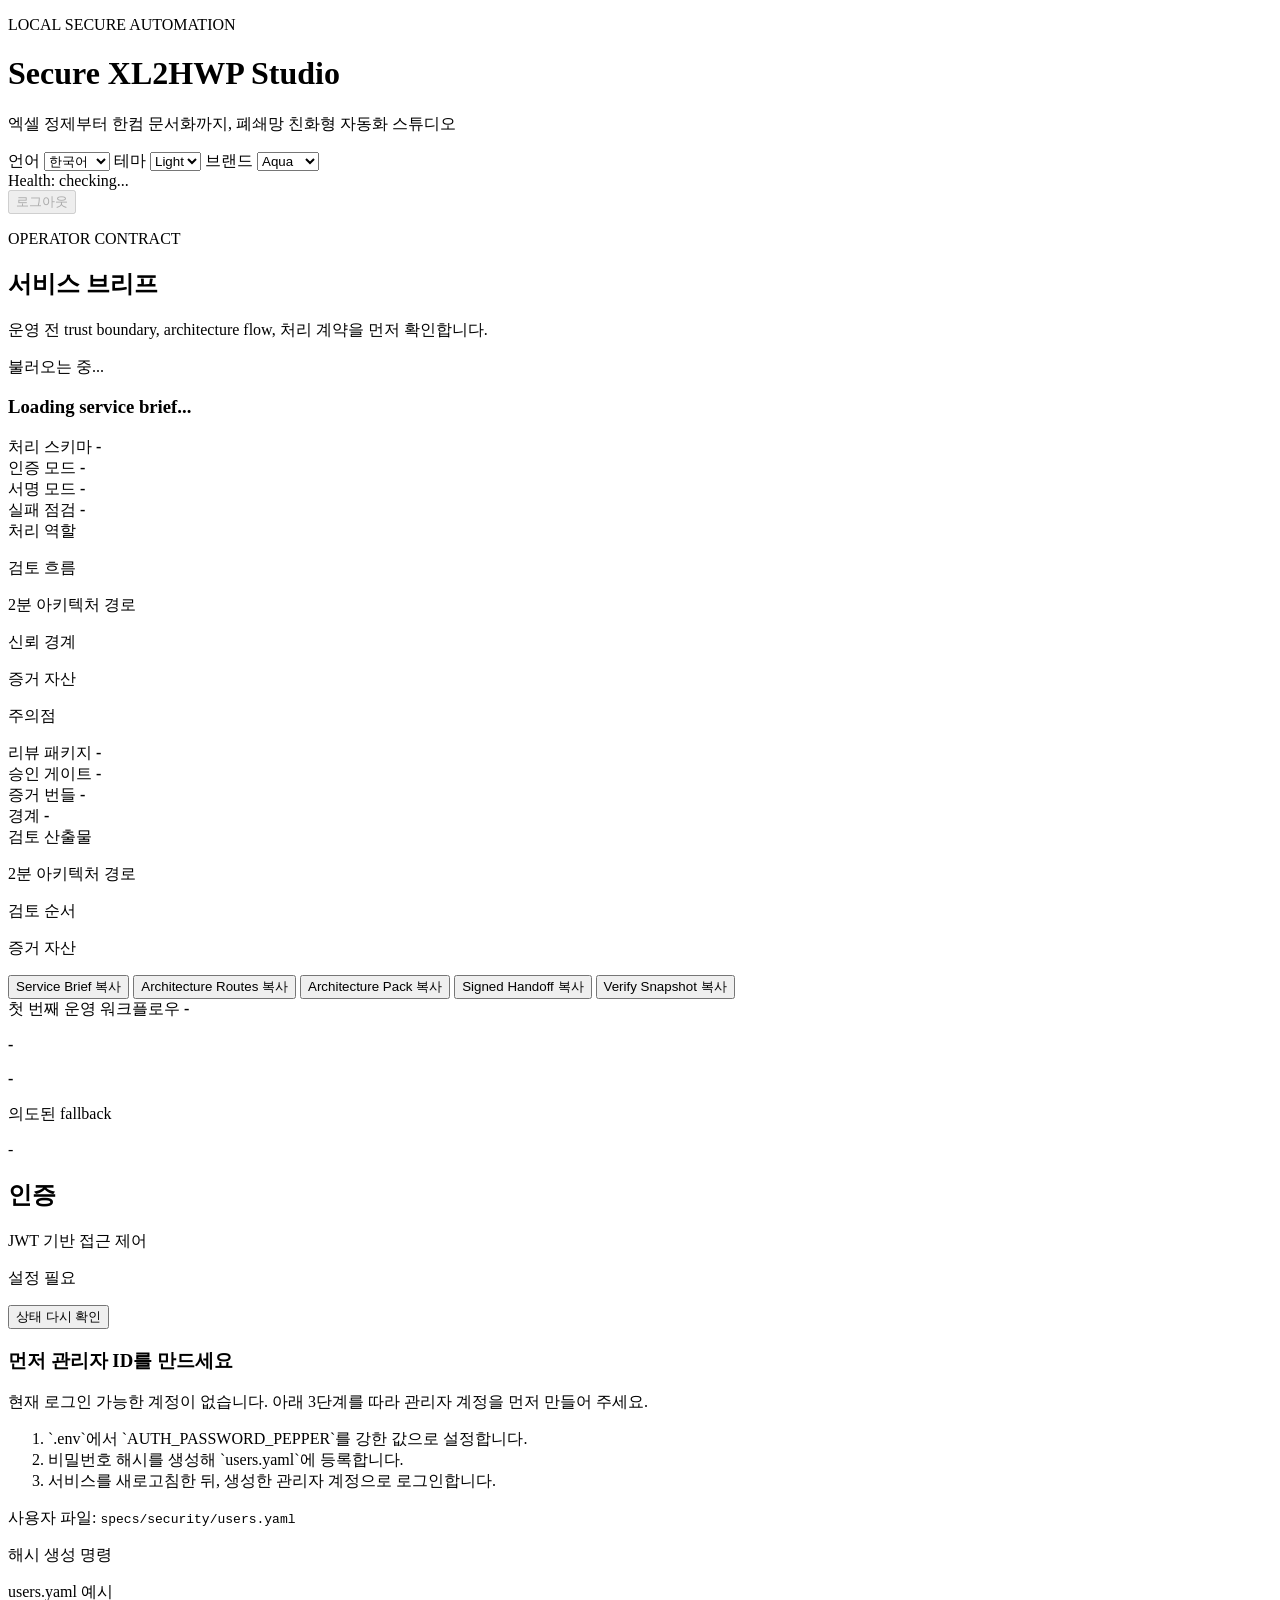
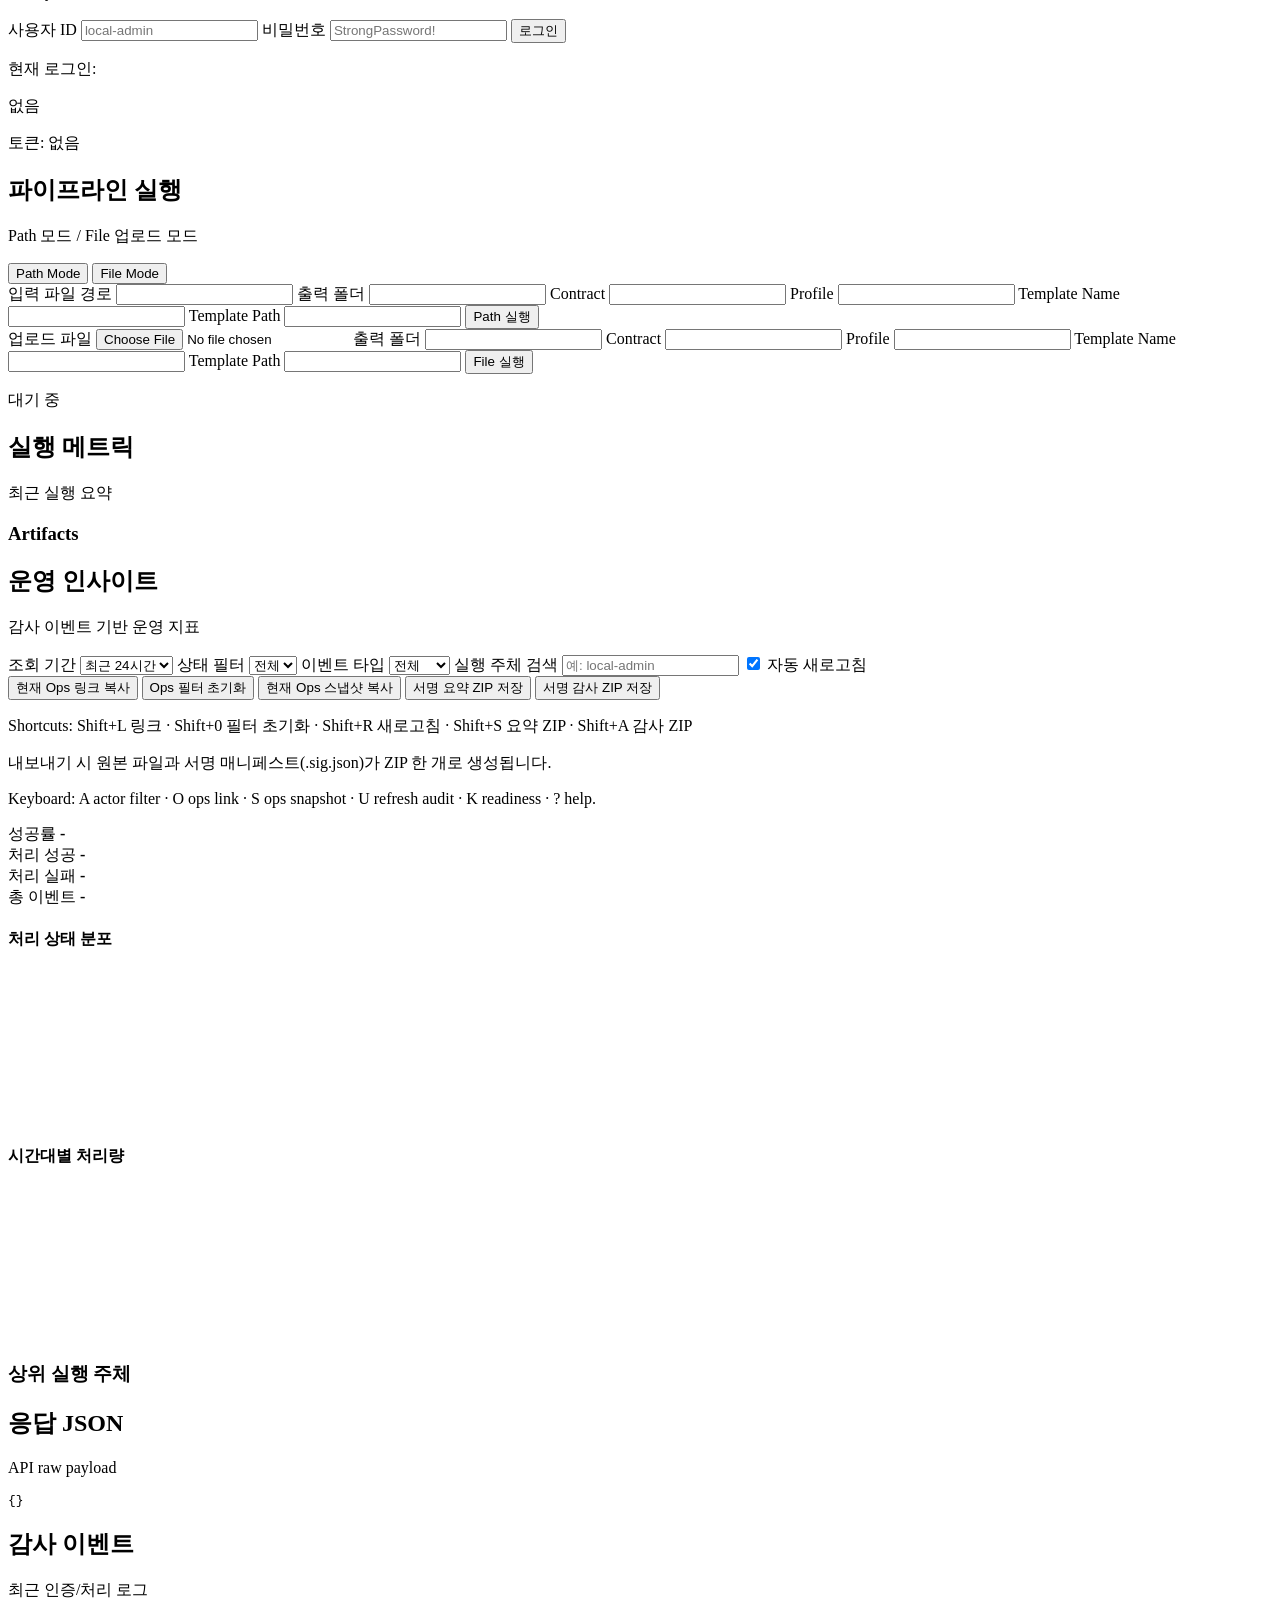
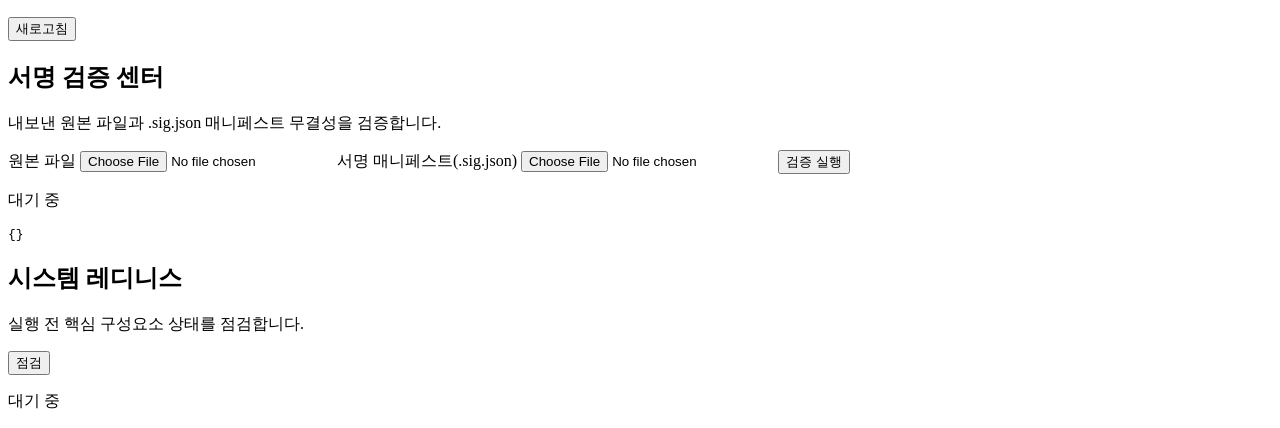
==== commit 9ce1cd17: "Polish architecture-centered repository surfaces" ====
--- a/app/web/templates/index.html
+++ b/app/web/templates/index.html
@@ -57,7 +57,7 @@
           <div>
             <p class="brief-kicker" data-i18n="serviceBrief.kicker">OPERATOR CONTRACT</p>
             <h2 data-i18n="serviceBrief.title">서비스 브리프</h2>
-            <p data-i18n="serviceBrief.subtitle">운영 전 trust boundary, review flow, 처리 계약을 먼저 확인합니다.</p>
+            <p data-i18n="serviceBrief.subtitle">운영 전 trust boundary, architecture flow, 처리 계약을 먼저 확인합니다.</p>
           </div>
         </div>
 
@@ -94,12 +94,12 @@
               <ul id="briefRoles" class="artifact-list"></ul>
             </div>
             <div>
-              <span class="brief-label" data-i18n="serviceBrief.reviewFlow">검토 흐름</span>
-              <ul id="briefReviewFlow" class="artifact-list"></ul>
-            </div>
-            <div>
-              <span class="brief-label" data-i18n="serviceBrief.twoMinuteReview">2분 검토 경로</span>
-              <ul id="briefTwoMinuteReview" class="artifact-list"></ul>
+              <span class="brief-label" data-i18n="serviceBrief.architectureFlow">검토 흐름</span>
+              <ul id="briefArchitectureFlow" class="artifact-list"></ul>
+            </div>
+            <div>
+              <span class="brief-label" data-i18n="serviceBrief.twoMinuteArchitecture">2분 아키텍처 경로</span>
+              <ul id="briefTwoMinuteArchitecture" class="artifact-list"></ul>
             </div>
             <div>
               <span class="brief-label" data-i18n="serviceBrief.trustBoundary">신뢰 경계</span>
@@ -117,46 +117,46 @@
 
           <div class="brief-grid">
             <article class="brief-card">
-              <span class="brief-label" data-i18n="reviewPack.title">리뷰 패키지</span>
-              <strong id="reviewPackHeadline">-</strong>
-            </article>
-            <article class="brief-card">
-              <span class="brief-label" data-i18n="reviewPack.approvalGate">승인 게이트</span>
-              <strong id="reviewPackGate">-</strong>
-            </article>
-            <article class="brief-card">
-              <span class="brief-label" data-i18n="reviewPack.proofBundle">증거 번들</span>
-              <strong id="reviewPackProof">-</strong>
-            </article>
-            <article class="brief-card">
-              <span class="brief-label" data-i18n="reviewPack.boundary">경계</span>
-              <strong id="reviewPackBoundary">-</strong>
+              <span class="brief-label" data-i18n="architecturePack.title">리뷰 패키지</span>
+              <strong id="architecturePackHeadline">-</strong>
+            </article>
+            <article class="brief-card">
+              <span class="brief-label" data-i18n="architecturePack.approvalGate">승인 게이트</span>
+              <strong id="architecturePackGate">-</strong>
+            </article>
+            <article class="brief-card">
+              <span class="brief-label" data-i18n="architecturePack.proofBundle">증거 번들</span>
+              <strong id="architecturePackProof">-</strong>
+            </article>
+            <article class="brief-card">
+              <span class="brief-label" data-i18n="architecturePack.boundary">경계</span>
+              <strong id="architecturePackBoundary">-</strong>
             </article>
           </div>
 
           <div class="brief-lists">
             <div>
-              <span class="brief-label" data-i18n="reviewPack.artifacts">검토 산출물</span>
-              <ul id="reviewPackArtifacts" class="artifact-list"></ul>
-            </div>
-            <div>
-              <span class="brief-label" data-i18n="reviewPack.twoMinuteReview">2분 검토 경로</span>
-              <ul id="reviewPackTwoMinuteReview" class="artifact-list"></ul>
-            </div>
-            <div>
-              <span class="brief-label" data-i18n="reviewPack.sequence">검토 순서</span>
-              <ul id="reviewPackSequence" class="artifact-list"></ul>
-            </div>
-            <div>
-              <span class="brief-label" data-i18n="reviewPack.proofAssets">증거 자산</span>
-              <ul id="reviewPackProofAssets" class="artifact-list"></ul>
+              <span class="brief-label" data-i18n="architecturePack.artifacts">검토 산출물</span>
+              <ul id="architecturePackArtifacts" class="artifact-list"></ul>
+            </div>
+            <div>
+              <span class="brief-label" data-i18n="architecturePack.twoMinuteArchitecture">2분 아키텍처 경로</span>
+              <ul id="architecturePackTwoMinuteArchitecture" class="artifact-list"></ul>
+            </div>
+            <div>
+              <span class="brief-label" data-i18n="architecturePack.sequence">검토 순서</span>
+              <ul id="architecturePackSequence" class="artifact-list"></ul>
+            </div>
+            <div>
+              <span class="brief-label" data-i18n="architecturePack.proofAssets">증거 자산</span>
+              <ul id="architecturePackProofAssets" class="artifact-list"></ul>
             </div>
           </div>
 
           <div class="meta-row">
             <button id="copyServiceBriefBtn" class="ghost-btn" type="button">Service Brief 복사</button>
-            <button id="copyReviewRoutesBtn" class="ghost-btn" type="button">Review Routes 복사</button>
-            <button id="copyReviewPackBtn" class="ghost-btn" type="button">Architecture Pack 복사</button>
+            <button id="copyArchitectureRoutesBtn" class="ghost-btn" type="button">Architecture Routes 복사</button>
+            <button id="copyArchitecturePackBtn" class="ghost-btn" type="button">Architecture Pack 복사</button>
             <button id="copySignedHandoffBtn" class="ghost-btn" type="button">Signed Handoff 복사</button>
             <button id="copyVerifySnapshotBtn" class="ghost-btn" type="button">Verify Snapshot 복사</button>
           </div>
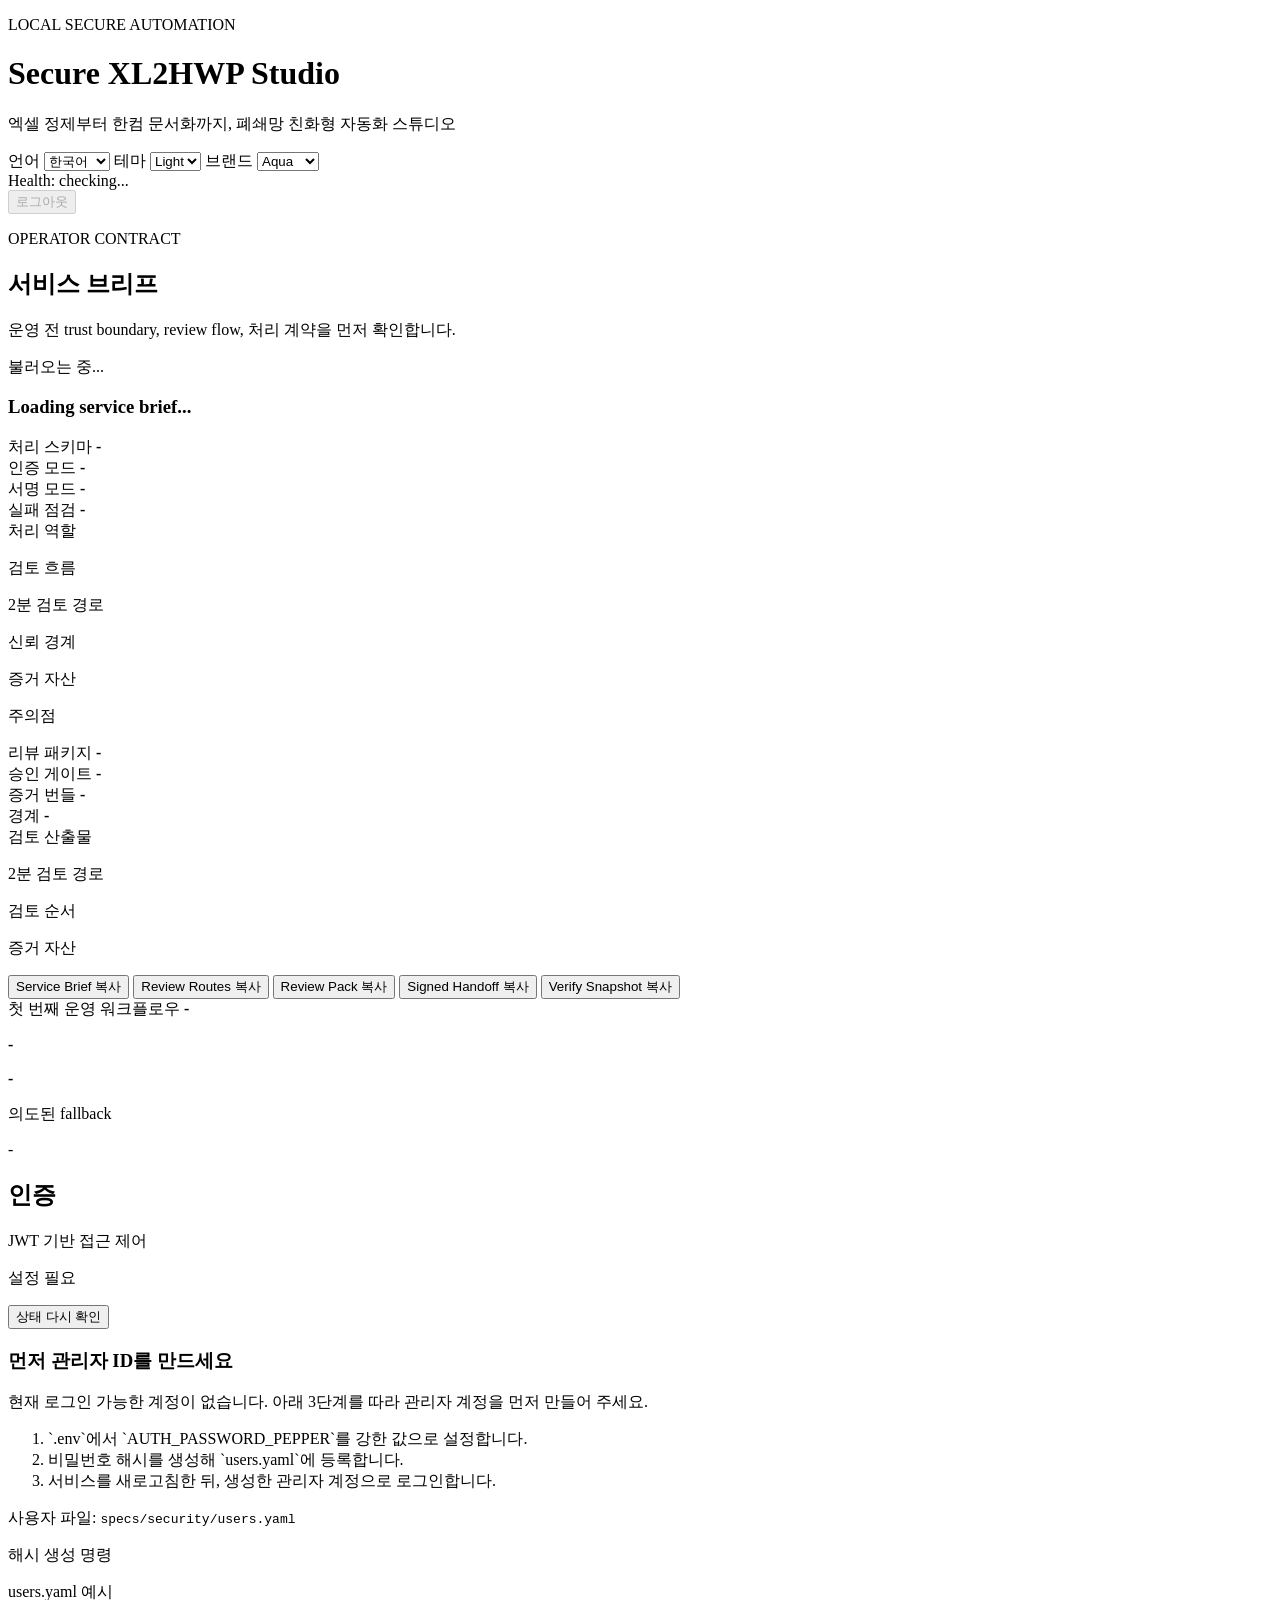
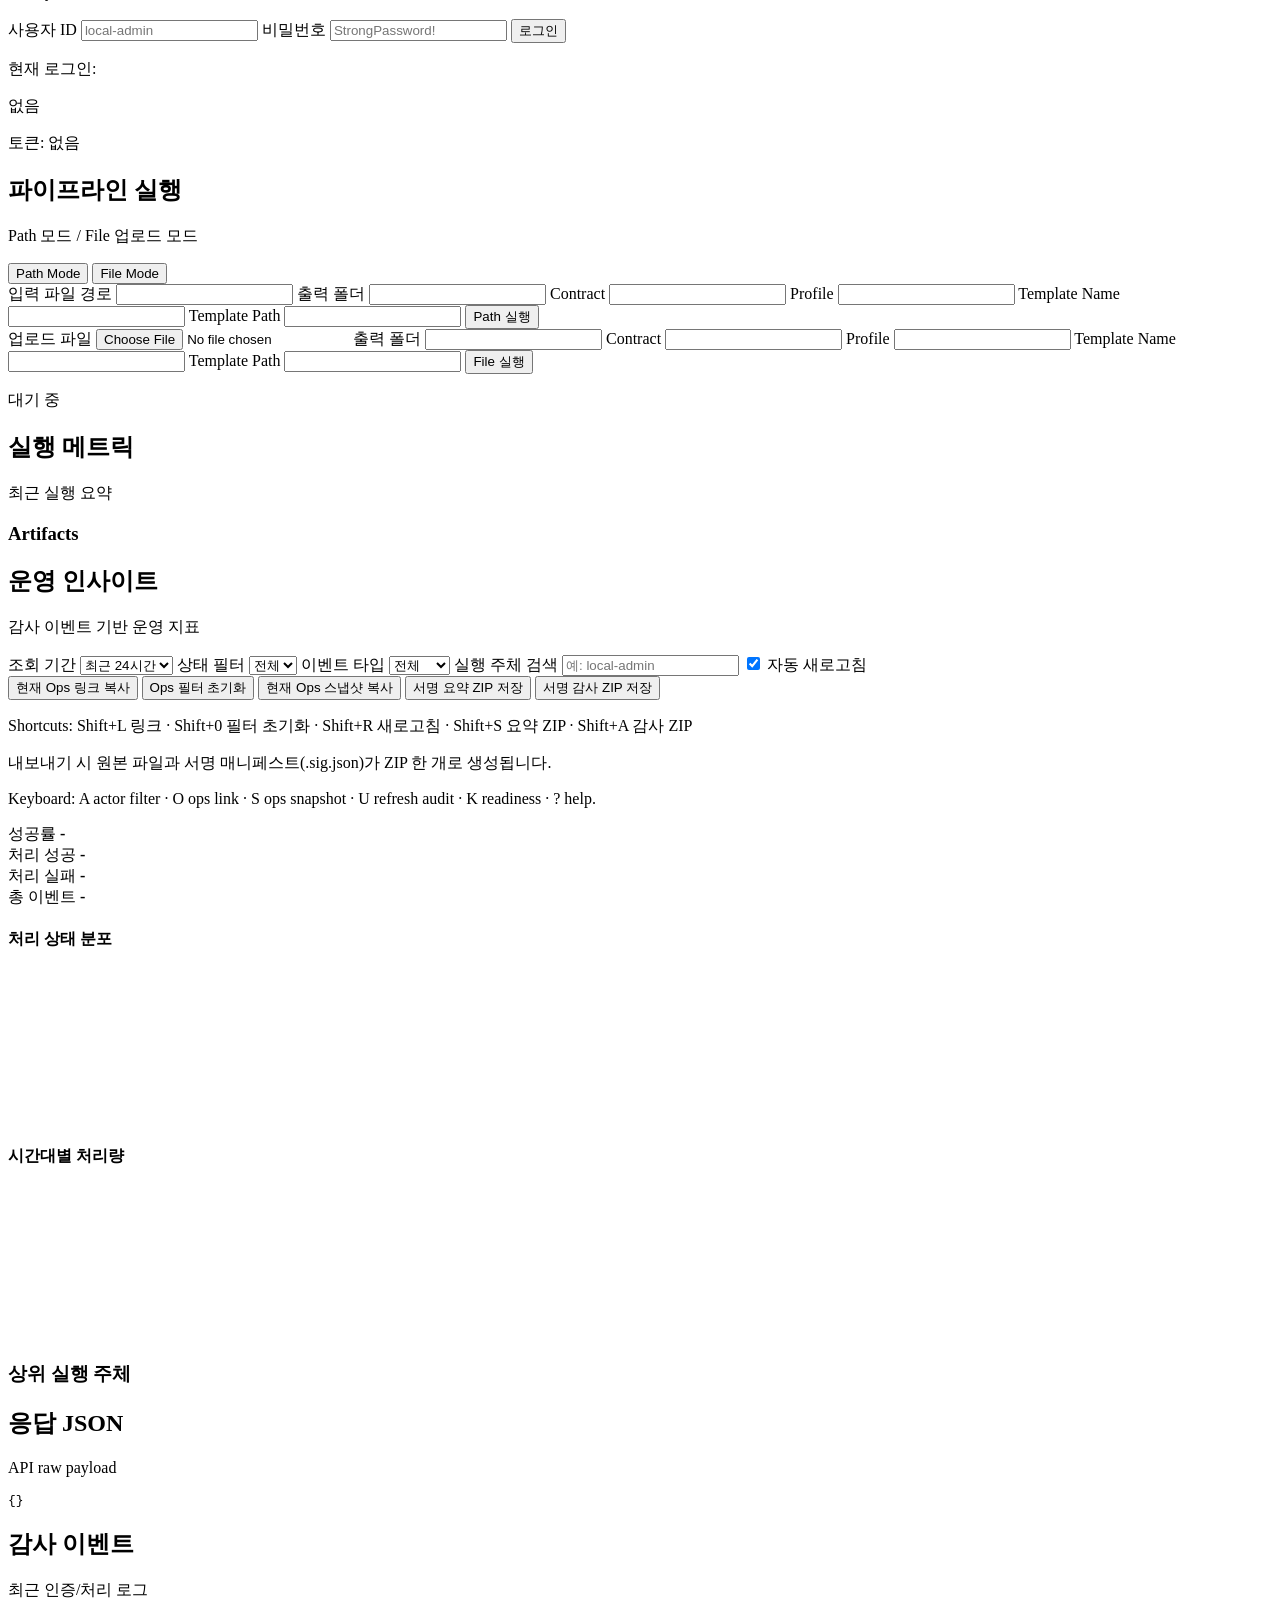
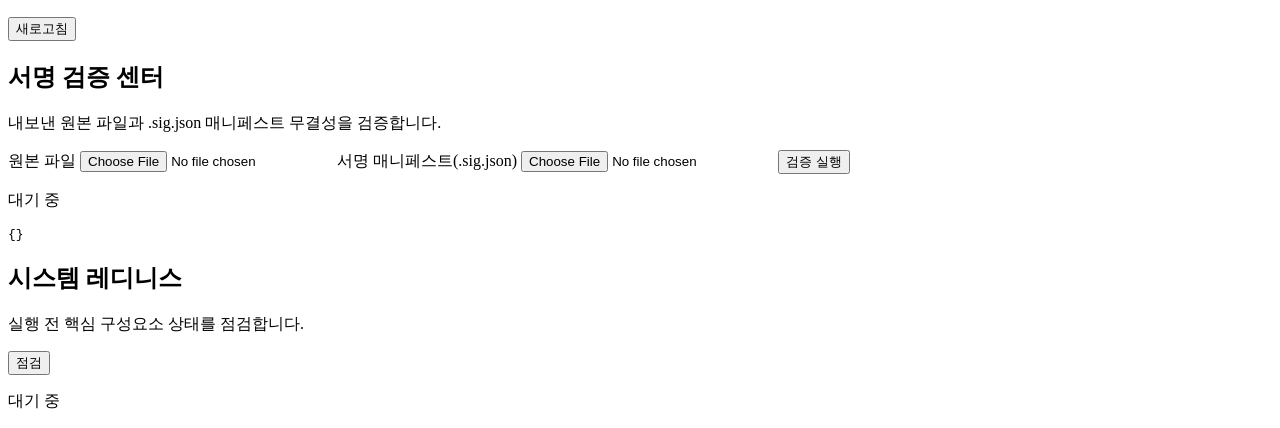
==== commit 621b37cc: "chore: raise Python baseline and harden scripts" ====
--- a/app/web/templates/index.html
+++ b/app/web/templates/index.html
@@ -57,7 +57,7 @@
           <div>
             <p class="brief-kicker" data-i18n="serviceBrief.kicker">OPERATOR CONTRACT</p>
             <h2 data-i18n="serviceBrief.title">서비스 브리프</h2>
-            <p data-i18n="serviceBrief.subtitle">운영 전 trust boundary, architecture flow, 처리 계약을 먼저 확인합니다.</p>
+            <p data-i18n="serviceBrief.subtitle">운영 전 trust boundary, review flow, 처리 계약을 먼저 확인합니다.</p>
           </div>
         </div>
 
@@ -98,7 +98,7 @@
               <ul id="briefArchitectureFlow" class="artifact-list"></ul>
             </div>
             <div>
-              <span class="brief-label" data-i18n="serviceBrief.twoMinuteArchitecture">2분 아키텍처 경로</span>
+              <span class="brief-label" data-i18n="serviceBrief.twoMinuteArchitecture">2분 검토 경로</span>
               <ul id="briefTwoMinuteArchitecture" class="artifact-list"></ul>
             </div>
             <div>
@@ -140,7 +140,7 @@
               <ul id="architecturePackArtifacts" class="artifact-list"></ul>
             </div>
             <div>
-              <span class="brief-label" data-i18n="architecturePack.twoMinuteArchitecture">2분 아키텍처 경로</span>
+              <span class="brief-label" data-i18n="architecturePack.twoMinuteArchitecture">2분 검토 경로</span>
               <ul id="architecturePackTwoMinuteArchitecture" class="artifact-list"></ul>
             </div>
             <div>
@@ -155,8 +155,8 @@
 
           <div class="meta-row">
             <button id="copyServiceBriefBtn" class="ghost-btn" type="button">Service Brief 복사</button>
-            <button id="copyArchitectureRoutesBtn" class="ghost-btn" type="button">Architecture Routes 복사</button>
-            <button id="copyArchitecturePackBtn" class="ghost-btn" type="button">Architecture Pack 복사</button>
+            <button id="copyArchitectureRoutesBtn" class="ghost-btn" type="button">Review Routes 복사</button>
+            <button id="copyArchitecturePackBtn" class="ghost-btn" type="button">Review Pack 복사</button>
             <button id="copySignedHandoffBtn" class="ghost-btn" type="button">Signed Handoff 복사</button>
             <button id="copyVerifySnapshotBtn" class="ghost-btn" type="button">Verify Snapshot 복사</button>
           </div>
